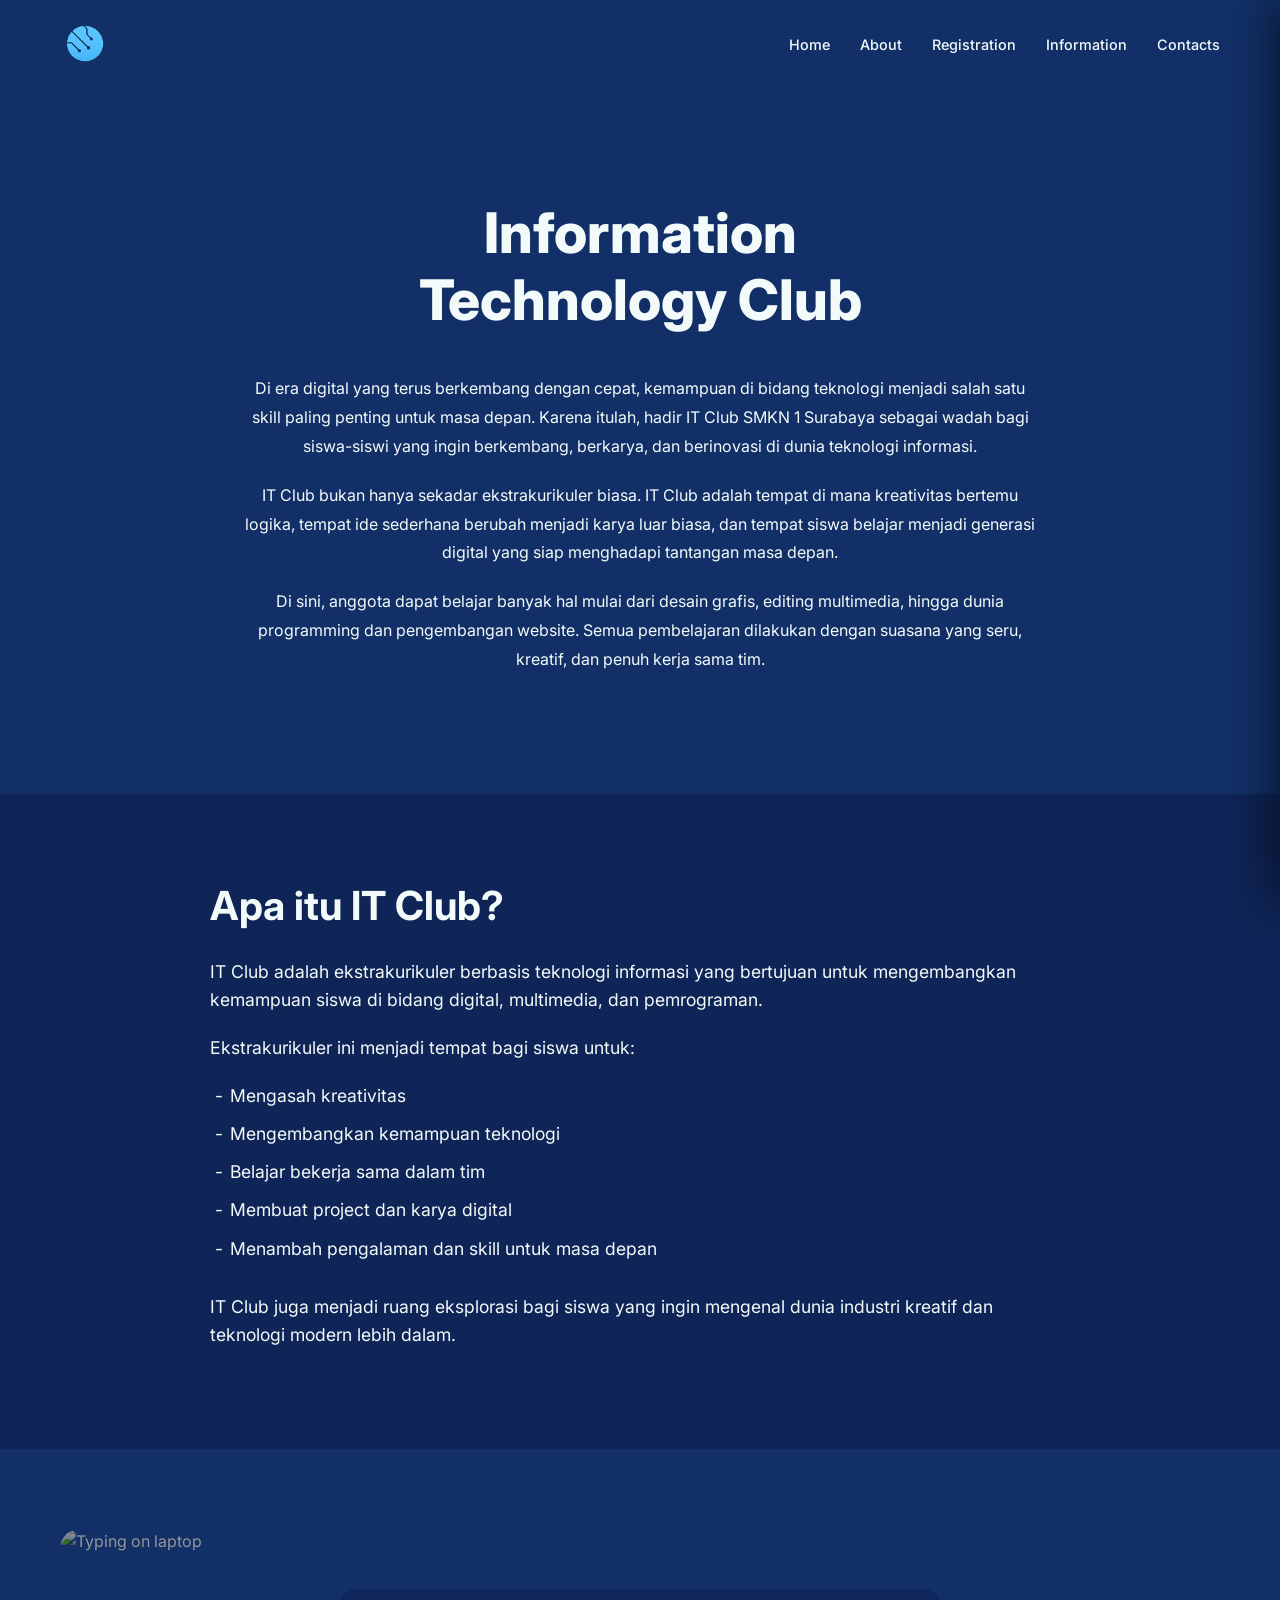
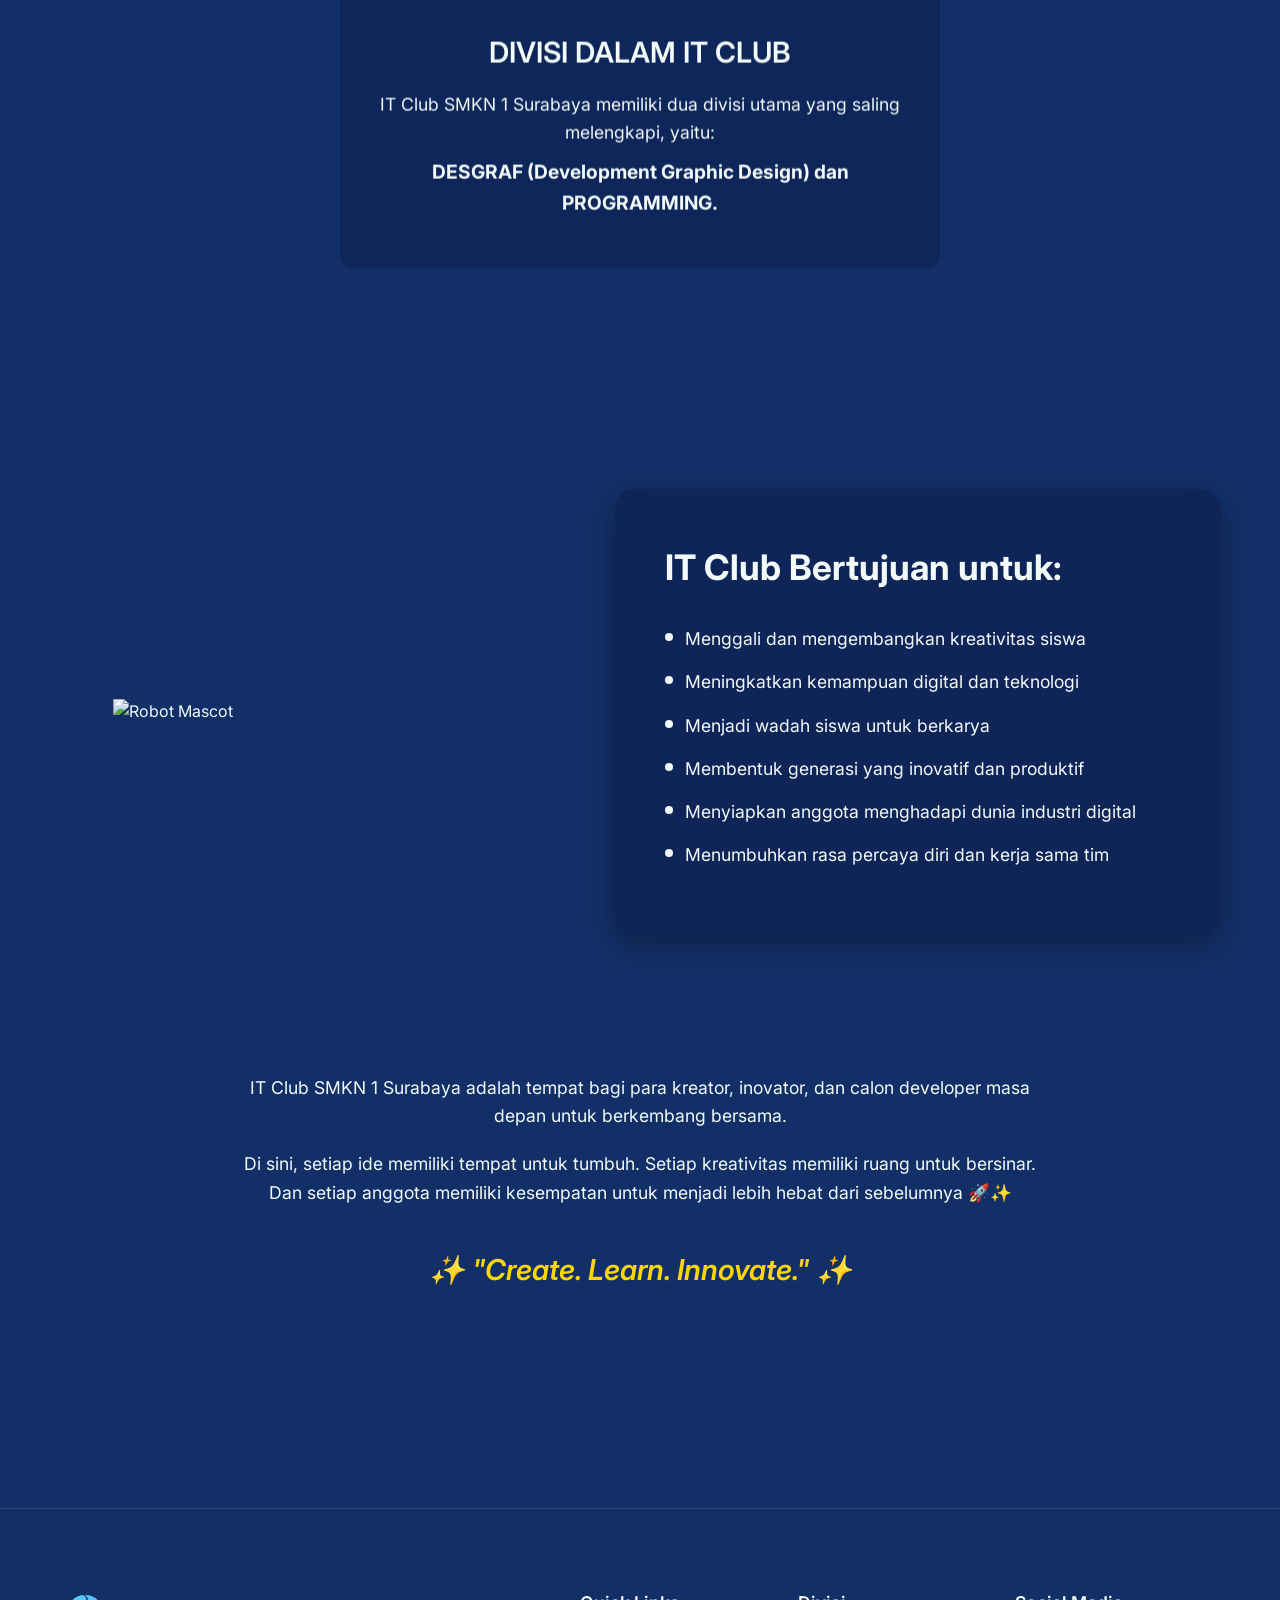
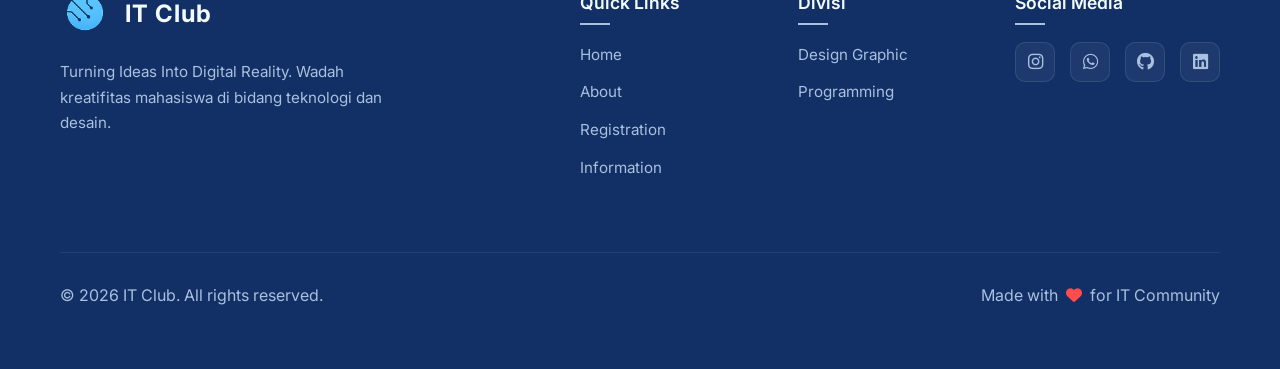
==== about.html @ 68a9a0de "feat(about): create about page" ====
<!DOCTYPE html>
<html lang="en">
<head>
    <meta charset="UTF-8">
    <meta name="viewport" content="width=device-width, initial-scale=1.0">
    <title>About Us - IT Club</title>
    <meta name="description" content="About IT Club">
    <link rel="icon" type="image/png" href="src/img/logo-clubit.png">
    <link rel="stylesheet" href="style.css">
    <link href="https://fonts.googleapis.com/css2?family=Inter:wght@400;500;600;700;800&display=swap" rel="stylesheet">
    <link rel="stylesheet" href="https://cdnjs.cloudflare.com/ajax/libs/font-awesome/6.4.0/css/all.min.css">
</head>
<body>

    <!-- Header -->
    <header class="navbar">
        <div class="container nav-container">
            <a href="index.html" class="logo">
                <img src="src/img/logo-clubit.png" alt="Logo" class="logo-img" loading="lazy">
            </a>
            <nav class="nav-links">
                <a href="index.html#home">Home</a>
                <a href="about.html">About</a>
                <a href="index.html#registration">Registration</a>
                <a href="information.html">Information</a>
                <a href="index.html#contacts">Contacts</a>
            </nav>
            <button class="hamburger" id="hamburger-btn" aria-label="Open menu" aria-expanded="false">
                <span></span>
                <span></span>
                <span></span>
            </button>
        </div>
    </header>

    <!-- Sidebar Overlay -->
    <div class="sidebar-overlay" id="sidebar-overlay"></div>

    <!-- Mobile Sidebar -->
    <aside class="sidebar" id="sidebar" aria-hidden="true">
        <div class="sidebar-header">
            <a href="index.html" class="logo">
                <img src="src/img/logo-clubit.png" alt="Logo" class="logo-img" loading="lazy">
            </a>
            <button class="sidebar-close" id="sidebar-close" aria-label="Close menu">
                <i class="fa-solid fa-xmark"></i>
            </button>
        </div>
        <nav class="sidebar-links">
            <a href="index.html#home" class="sidebar-link"><i class="fa-solid fa-house"></i> Home</a>
            <a href="about.html" class="sidebar-link"><i class="fa-solid fa-circle-info"></i> About</a>
            <a href="index.html#registration" class="sidebar-link"><i class="fa-solid fa-file-pen"></i> Registration</a>
            <a href="information.html" class="sidebar-link"><i class="fa-solid fa-newspaper"></i> Information</a>
            <a href="index.html#contacts" class="sidebar-link"><i class="fa-solid fa-envelope"></i> Contacts</a>
        </nav>
    </aside>

    <!-- About Hero Section -->
    <section class="about-hero">
        <div class="about-hero-overlay"></div>
        <div class="container about-hero-container">
            <h1 class="about-title">Information<br>Technology Club</h1>
            
            <div class="about-intro-text">
                <p>Di era digital yang terus berkembang dengan cepat, kemampuan di bidang teknologi menjadi salah satu skill paling penting untuk masa depan. Karena itulah, hadir IT Club SMKN 1 Surabaya sebagai wadah bagi siswa-siswi yang ingin berkembang, berkarya, dan berinovasi di dunia teknologi informasi.</p>
                <p>IT Club bukan hanya sekadar ekstrakurikuler biasa. IT Club adalah tempat di mana kreativitas bertemu logika, tempat ide sederhana berubah menjadi karya luar biasa, dan tempat siswa belajar menjadi generasi digital yang siap menghadapi tantangan masa depan.</p>
                <p>Di sini, anggota dapat belajar banyak hal mulai dari desain grafis, editing multimedia, hingga dunia programming dan pengembangan website. Semua pembelajaran dilakukan dengan suasana yang seru, kreatif, dan penuh kerja sama tim.</p>
            </div>
        </div>
    </section>

    <!-- What is IT Club Section -->
    <section class="about-what-is">
        <div class="container about-what-is-container">
            <h2>Apa itu IT Club?</h2>
            <p>IT Club adalah ekstrakurikuler berbasis teknologi informasi yang bertujuan untuk mengembangkan kemampuan siswa di bidang digital, multimedia, dan pemrograman.</p>
            <p>Ekstrakurikuler ini menjadi tempat bagi siswa untuk:</p>
            <ul class="about-list">
                <li>Mengasah kreativitas</li>
                <li>Mengembangkan kemampuan teknologi</li>
                <li>Belajar bekerja sama dalam tim</li>
                <li>Membuat project dan karya digital</li>
                <li>Menambah pengalaman dan skill untuk masa depan</li>
            </ul>
            <p class="mt-4">IT Club juga menjadi ruang eksplorasi bagi siswa yang ingin mengenal dunia industri kreatif dan teknologi modern lebih dalam.</p>
        </div>
    </section>

    <!-- Division Section -->
    <section class="about-divisi">
        <div class="container">
            <div class="about-divisi-image">
                <img src="https://placehold.co/1200x400/333/666?text=Typing+on+Laptop" alt="Typing on laptop" loading="lazy">
                <div class="about-divisi-box">
                    <h3>DIVISI DALAM IT CLUB</h3>
                    <p>IT Club SMKN 1 Surabaya memiliki dua divisi utama yang saling melengkapi, yaitu:</p>
                    <p class="highlight">DESGRAF (Development Graphic Design) dan PROGRAMMING.</p>
                </div>
            </div>
        </div>
    </section>

    <!-- Goals Section -->
    <section class="about-goals">
        <div class="container about-goals-container">
            <div class="about-goals-img">
                <img src="https://placehold.co/500x500/123067/F3FBFA?text=3D+Robot+Placeholder" alt="Robot Mascot" loading="lazy" class="floating-robot">
            </div>
            <div class="about-goals-content">
                <h2>IT Club Bertujuan untuk:</h2>
                <ul class="about-list-right">
                    <li>Menggali dan mengembangkan kreativitas siswa</li>
                    <li>Meningkatkan kemampuan digital dan teknologi</li>
                    <li>Menjadi wadah siswa untuk berkarya</li>
                    <li>Membentuk generasi yang inovatif dan produktif</li>
                    <li>Menyiapkan anggota menghadapi dunia industri digital</li>
                    <li>Menumbuhkan rasa percaya diri dan kerja sama tim</li>
                </ul>
            </div>
        </div>
    </section>

    <!-- Conclusion Section -->
    <section class="about-conclusion">
        <div class="container about-conclusion-container">
            <p>IT Club SMKN 1 Surabaya adalah tempat bagi para kreator, inovator, dan calon developer masa depan untuk berkembang bersama.</p>
            <p>Di sini, setiap ide memiliki tempat untuk tumbuh. Setiap kreativitas memiliki ruang untuk bersinar.<br>Dan setiap anggota memiliki kesempatan untuk menjadi lebih hebat dari sebelumnya 🚀✨</p>
            <h3 class="slogan">✨ "Create. Learn. Innovate." ✨</h3>
        </div>
    </section>

    <!-- Footer -->
    <footer class="footer">
        <div class="container footer-container">
            <div class="footer-top">
                <div class="footer-brand">
                    <a href="index.html" class="logo">
                        <img src="src/img/logo-clubit.png" alt="Logo" class="logo-img" loading="lazy">
                        <span class="site-name">IT Club</span>
                    </a>
                    <p class="brand-description">Turning Ideas Into Digital Reality. Wadah kreatifitas mahasiswa di bidang teknologi dan desain.</p>
                </div>
                
                <div class="footer-links">
                    <div class="footer-col">
                        <h4>Quick Links</h4>
                        <ul>
                            <li><a href="index.html#home">Home</a></li>
                            <li><a href="about.html">About</a></li>
                            <li><a href="index.html#registration">Registration</a></li>
                            <li><a href="information.html">Information</a></li>
                        </ul>
                    </div>
                    
                    <div class="footer-col">
                        <h4>Divisi</h4>
                        <ul>
                            <li><a href="#">Design Graphic</a></li>
                            <li><a href="#">Programming</a></li>
                        </ul>
                    </div>
                    
                    <div class="footer-col">
                        <h4>Social Media</h4>
                        <div class="social-icons">
                            <a href="#" aria-label="Instagram"><i class="fa-brands fa-instagram"></i></a>
                            <a href="#" aria-label="WhatsApp"><i class="fa-brands fa-whatsapp"></i></a>
                            <a href="#" aria-label="GitHub"><i class="fa-brands fa-github"></i></a>
                            <a href="#" aria-label="LinkedIn"><i class="fa-brands fa-linkedin"></i></a>
                        </div>
                    </div>
                </div>
            </div>
            
            <div class="footer-bottom">
                <p>&copy; 2026 IT Club. All rights reserved.</p>
                <p class="footer-credit">Made with <i class="fa-solid fa-heart"></i> for IT Community</p>
            </div>
        </div>
    </footer>

    <!-- Sidebar Script -->
    <script>
        const hamburgerBtn = document.getElementById('hamburger-btn');
        const sidebarClose = document.getElementById('sidebar-close');
        const sidebar = document.getElementById('sidebar');
        const overlay = document.getElementById('sidebar-overlay');

        function openSidebar() {
            sidebar.classList.add('is-open');
            overlay.classList.add('is-active');
            hamburgerBtn.setAttribute('aria-expanded', 'true');
            sidebar.setAttribute('aria-hidden', 'false');
            document.body.style.overflow = 'hidden';
        }

        function closeSidebar() {
            sidebar.classList.remove('is-open');
            overlay.classList.remove('is-active');
            hamburgerBtn.setAttribute('aria-expanded', 'false');
            sidebar.setAttribute('aria-hidden', 'true');
            document.body.style.overflow = '';
        }

        hamburgerBtn.addEventListener('click', openSidebar);
        sidebarClose.addEventListener('click', closeSidebar);
        overlay.addEventListener('click', closeSidebar);

        document.querySelectorAll('.sidebar-link').forEach(link => {
            link.addEventListener('click', closeSidebar);
        });
    </script>
</body>
</html>
---- style.css ----
/* === Base Styles & Variables === */
:root {
    --primary-color: #A9C0DE;
    --primary-hover: #123067;
    --text-main: #F3FBFA;
    --text-muted: #A9C0DE;
    --bg-dark: #123067;
    --bg-card: #1C1C1E;
    --container-width: 1200px;
}

@property --angle {
    syntax: '<angle>';
    initial-value: 0deg;
    inherits: false;
}

* {
    margin: 0;
    padding: 0;
    box-sizing: border-box;
}

html {
    scroll-behavior: smooth;
}

body {
    font-family: 'Inter', sans-serif;
    background-color: var(--bg-dark);
    color: var(--text-main);
    line-height: 1.6;
    overflow-x: hidden;
}

.container {
    max-width: var(--container-width);
    margin: 0 auto;
    padding: 0 20px;
}

img {
    max-width: 100%;
    display: block;
}

a {
    text-decoration: none;
    color: inherit;
}

/* === Typography === */
h1 {
    font-size: 3.5rem;
    font-weight: 800;
    line-height: 1.2;
    margin-bottom: 20px;
}

h2 {
    font-size: 2.5rem;
    font-weight: 700;
    margin-bottom: 20px;
}

h3 {
    font-size: 1.5rem;
    font-weight: 600;
    margin-bottom: 15px;
}

p {
    font-size: 1rem;
    color: var(--text-muted);
    margin-bottom: 20px;
}

/* === Buttons === */
.btn {
    display: inline-block;
    padding: 12px 30px;
    border-radius: 30px;
    font-weight: 600;
    transition: all 0.3s ease;
    cursor: pointer;
}

.btn-primary {
    background-color: var(--text-main);
    color: var(--bg-dark);
    position: relative;
    z-index: 1;
    border: 2px solid transparent;
    transition: all 0.3s ease;
}

.btn-primary:hover {
    background-color: transparent;
    color: var(--text-main);
    transform: translateY(-5px);
    background-image: linear-gradient(transparent, transparent), 
                      conic-gradient(from var(--angle), transparent, var(--primary-color), transparent 30%);
    background-origin: border-box;
    background-clip: padding-box, border-box;
    animation: rotate-angle 2s linear infinite;
    box-shadow: 0 0 20px rgba(169, 192, 222, 0.4);
}

.btn-icon {
    display: inline-flex;
    align-items: center;
    justify-content: center;
    width: 40px;
    height: 40px;
    background-color: var(--text-main);
    color: var(--bg-dark);
    border-radius: 50%;
    transition: all 0.3s ease;
}

.btn-icon:hover {
    background-color: var(--primary-hover);
    color: var(--text-main);
    transform: translateX(5px);
}

/* === Header / Navbar === */
.navbar {
    padding: 20px 0;
    position: absolute;
    width: 100%;
    top: 0;
    z-index: 100;
    background: transparent;
}

.nav-container {
    display: flex;
    justify-content: space-between;
    align-items: center;
}

.logo-img {
    border-radius: 50%;
    width: 50px;
    height: 50px;
    object-fit: cover;
}

.nav-links {
    display: flex;
    gap: 30px;
}

.nav-links a {
    font-size: 0.9rem;
    font-weight: 500;
    transition: color 0.3s ease;
    position: relative;
    padding: 5px 0;
}

.nav-links a::after {
    content: '';
    position: absolute;
    width: 0;
    height: 2px;
    bottom: 0;
    left: 0;
    background-color: var(--primary-color);
    transition: width 0.3s ease;
}

.nav-links a:hover {
    color: var(--primary-color);
}

.nav-links a:hover::after {
    width: 100%;
}

/* === Hero Section === */
.hero {
    padding: 150px 0 100px;
    background-image: linear-gradient(to bottom, rgba(18, 48, 103, 0) 60%, rgba(18, 48, 103, 1) 100%), url('src/img/background-hero.png');
    background-size: cover;
    background-position: center top;
    background-repeat: no-repeat;
    min-height: 80vh;
    display: flex;
    align-items: center;
}

.hero-container {
    display: flex;
    justify-content: space-between;
    align-items: center;
    gap: 50px;
}

.hero-content {
    flex: 1;
    max-width: 600px;
}

.hero-image {
    flex: 1;
    display: flex;
    justify-content: flex-end;
}

.bot-img {
    width: 100%;
    max-width: 450px;
    animation: float 6s ease-in-out infinite;
}

@keyframes float {
    0% {
        transform: translateY(0px);
    }

    50% {
        transform: translateY(-20px);
    }

    100% {
        transform: translateY(0px);
    }
}

@keyframes rotate-angle {
    to {
        --angle: 360deg;
    }
}

/* === Gallery Section === */
.gallery {
    padding: 80px 0 40px;
}

.gallery-container {
    display: grid;
    grid-template-columns: repeat(3, 1fr);
    gap: 20px;
    margin-bottom: 60px;
}

.gallery-item img {
    width: 100%;
    border-radius: 15px;
    object-fit: cover;
    height: 200px;
    transition: transform 0.3s ease;
    box-shadow: 0 10px 30px rgba(0, 0, 0, 0.3);
}

.gallery-item img:hover {
    transform: scale(1.05);
}

.statement-container {
    text-align: center;
    max-width: 800px;
}

.statement-text {
    font-size: 1.2rem;
    font-weight: 500;
    color: var(--text-main);
}

/* === Features Section === */
.features {
    padding: 60px 0;
}

.features-container {
    display: flex;
    gap: 80px;
    justify-content: space-between;
}

.feature-card {
    background-color: var(--bg-card);
    border-radius: 15px;
    overflow: hidden;
    width: 48%;
    display: flex;
    flex-direction: column;
    box-shadow: 0 15px 40px rgba(0, 0, 0, 0.2);
    transition: transform 0.3s ease;
}

.feature-card:hover {
    transform: translateY(-10px);
}

.feature-img img {
    width: 100%;
    height: 250px;
    object-fit: cover;
}

.feature-content {
    padding: 30px;
    position: relative;
    flex-grow: 1;
}

.feature-content .btn-icon {
    position: absolute;
    bottom: 20px;
    right: 20px;
}

/* === Discover Section === */
.discover {
    padding: 150px 0 100px;
    width: 100%;
    overflow-x: hidden;
}

.discover-container {
    background-color: var(--bg-card);
    width: 60%;
    height: 450px;
    position: relative;
}

.discover-container.left-box {
    margin-right: auto;
    padding: 40px 60px 60px max(20px, calc((100vw - var(--container-width)) / 2 + 20px));
    border-top-right-radius: 40px;
    border-bottom-right-radius: 40px;
}

.discover-container.right-box {
    margin-left: auto;
    padding: 40px max(20px, calc((100vw - var(--container-width)) / 2 + 20px)) 60px 60px;
    border-top-left-radius: 40px;
    border-bottom-left-radius: 40px;
}

.discover-content {
    position: relative;
}

.discover-img {
    margin-top: -200px;
    height: 610px;
    object-fit: contain;
    margin-bottom: -245px; /* Negative margin to pull text over the image */
    display: block;
    position: relative;
    z-index: 1;
}

.discover-content.text-left {
    text-align: left;
}

.discover-content.text-right {
    text-align: right;
}

.discover-img.img-left {
    margin-left: 10%;
}

.discover-img.img-right {
    margin-left: auto;
    margin-right: 10%;
    margin-top: -246px;
    height: 656px;
    margin-bottom: -285px;
}

.discover-content h2 {
    font-size: 3rem;
    margin-bottom: 20px;
    color: var(--text-main);
    position: relative;
    z-index: 2;
}

.discover-content p {
    font-size: 1.1rem;
    max-width: 80%;
    color: var(--text-main);
    position: relative;
    z-index: 2;
}

.discover-content.text-left p {
    margin-left: 0;
}

.discover-content.text-right p {
    margin-left: auto;
    margin-right: 0;
    text-align: right;
}

.mt-large {
    margin-top: 180px;
}

/* === Footer === */
.footer {
    padding: 80px 0 40px;
    background-color: rgba(18, 48, 103, 0.5);
    border-top: 1px solid rgba(169, 192, 222, 0.15);
    margin-top: 100px;
    backdrop-filter: blur(10px);
}

.footer-container {
    display: flex;
    flex-direction: column;
    gap: 60px;
}

.footer-top {
    display: grid;
    grid-template-columns: 1.5fr 2fr;
    gap: 40px;
}

.footer-brand {
    max-width: 350px;
}

.footer-brand .logo {
    display: flex;
    align-items: center;
    gap: 15px;
    margin-bottom: 20px;
}

.footer-brand .site-name {
    font-size: 1.5rem;
    font-weight: 700;
    color: var(--text-main);
    letter-spacing: 1px;
}

.brand-description {
    font-size: 0.95rem;
    line-height: 1.7;
    color: var(--text-muted);
}

.footer-links {
    display: grid;
    grid-template-columns: repeat(3, 1fr);
    gap: 30px;
}

.footer-col h4 {
    font-size: 1.1rem;
    font-weight: 600;
    margin-bottom: 25px;
    color: var(--text-main);
    position: relative;
}

.footer-col h4::after {
    content: '';
    position: absolute;
    bottom: -8px;
    left: 0;
    width: 30px;
    height: 2px;
    background-color: var(--primary-color);
}

.footer-col ul {
    list-style: none;
}

.footer-col ul li {
    margin-bottom: 12px;
}

.footer-col ul li a {
    font-size: 0.95rem;
    color: var(--text-muted);
    transition: all 0.3s ease;
}

.footer-col ul li a:hover {
    color: var(--primary-color);
    padding-left: 5px;
}

.social-icons {
    display: flex;
    gap: 15px;
}

.social-icons a {
    display: flex;
    align-items: center;
    justify-content: center;
    width: 40px;
    height: 40px;
    background: rgba(255, 255, 255, 0.05);
    border: 1px solid rgba(169, 192, 222, 0.15);
    border-radius: 10px;
    color: var(--primary-color);
    font-size: 1.1rem;
    transition: all 0.3s ease;
}

.social-icons a:hover {
    background: var(--primary-color);
    color: var(--bg-dark);
    transform: translateY(-5px);
    box-shadow: 0 5px 15px rgba(169, 192, 222, 0.3);
}

.footer-bottom {
    padding-top: 30px;
    border-top: 1px solid rgba(169, 192, 222, 0.1);
    display: flex;
    justify-content: space-between;
    align-items: center;
    font-size: 0.9rem;
    color: var(--text-muted);
}

.footer-credit i {
    color: #ff4d4d;
    margin: 0 4px;
}

@media (max-width: 992px) {
    .footer-top {
        grid-template-columns: 1fr;
        gap: 50px;
        text-align: center;
    }

    .footer-brand {
        max-width: 100%;
        margin: 0 auto;
    }

    .footer-brand .logo {
        justify-content: center;
    }

    .footer-links {
        grid-template-columns: repeat(2, 1fr);
        gap: 40px;
    }

    .footer-col h4::after {
        left: 50%;
        transform: translateX(-50%);
    }

    .social-icons {
        justify-content: center;
    }

    .footer-bottom {
        flex-direction: column;
        gap: 15px;
        text-align: center;
    }
}

@media (max-width: 576px) {
    .footer-links {
        grid-template-columns: 1fr;
    }
}

/* === Hamburger Button === */
.hamburger {
    display: none;
    flex-direction: column;
    justify-content: center;
    align-items: center;
    gap: 5px;
    width: 42px;
    height: 42px;
    background: rgba(255, 255, 255, 0.08);
    border: 1px solid rgba(255, 255, 255, 0.15);
    border-radius: 10px;
    cursor: pointer;
    transition: background 0.3s ease, transform 0.2s ease;
    padding: 0;
}

.hamburger:hover {
    background: rgba(169, 192, 222, 0.18);
    transform: scale(1.05);
}

.hamburger span {
    display: block;
    width: 22px;
    height: 2px;
    background-color: var(--text-main);
    border-radius: 4px;
    transition: all 0.35s cubic-bezier(0.4, 0, 0.2, 1);
    transform-origin: center;
}

/* Hamburger → X animation when sidebar is open */
.hamburger[aria-expanded="true"] span:nth-child(1) {
    transform: translateY(7px) rotate(45deg);
}

.hamburger[aria-expanded="true"] span:nth-child(2) {
    opacity: 0;
    transform: scaleX(0);
}

.hamburger[aria-expanded="true"] span:nth-child(3) {
    transform: translateY(-7px) rotate(-45deg);
}

/* === Sidebar Overlay === */
.sidebar-overlay {
    position: fixed;
    inset: 0;
    background: rgba(0, 0, 0, 0.55);
    backdrop-filter: blur(3px);
    -webkit-backdrop-filter: blur(3px);
    z-index: 200;
    opacity: 0;
    pointer-events: none;
    transition: opacity 0.35s ease;
}

.sidebar-overlay.is-active {
    opacity: 1;
    pointer-events: all;
}

/* === Mobile Sidebar === */
.sidebar {
    position: fixed;
    top: 0;
    right: 0;
    width: min(300px, 85vw);
    height: 100dvh;
    background: linear-gradient(160deg, #0f2557 0%, #1a3a7a 100%);
    border-left: 1px solid rgba(169, 192, 222, 0.15);
    box-shadow: -10px 0 40px rgba(0, 0, 0, 0.5);
    z-index: 300;
    display: flex;
    flex-direction: column;
    transform: translateX(100%);
    transition: transform 0.4s cubic-bezier(0.4, 0, 0.2, 1);
    overflow-y: auto;
}

.sidebar.is-open {
    transform: translateX(0);
}

.sidebar-header {
    display: flex;
    justify-content: space-between;
    align-items: center;
    padding: 24px 24px 20px;
    border-bottom: 1px solid rgba(169, 192, 222, 0.12);
}

.sidebar-close {
    display: flex;
    align-items: center;
    justify-content: center;
    width: 38px;
    height: 38px;
    background: rgba(255, 255, 255, 0.08);
    border: 1px solid rgba(255, 255, 255, 0.12);
    border-radius: 8px;
    color: var(--text-main);
    font-size: 1.1rem;
    cursor: pointer;
    transition: background 0.2s ease, transform 0.2s ease;
}

.sidebar-close:hover {
    background: rgba(169, 192, 222, 0.2);
    transform: rotate(90deg);
}

.sidebar-links {
    display: flex;
    flex-direction: column;
    padding: 20px 16px;
    gap: 6px;
}

.sidebar-link {
    display: flex;
    align-items: center;
    gap: 14px;
    padding: 14px 18px;
    border-radius: 12px;
    font-size: 1rem;
    font-weight: 500;
    color: var(--text-main);
    transition: background 0.25s ease, transform 0.2s ease, color 0.2s ease;
    position: relative;
    overflow: hidden;
}

.sidebar-link i {
    font-size: 0.95rem;
    width: 20px;
    text-align: center;
    color: var(--primary-color);
    transition: color 0.2s ease;
}

.sidebar-link::before {
    content: '';
    position: absolute;
    inset: 0;
    background: linear-gradient(90deg, rgba(169, 192, 222, 0.12), transparent);
    border-radius: 12px;
    opacity: 0;
    transition: opacity 0.25s ease;
}

.sidebar-link:hover::before {
    opacity: 1;
}

.sidebar-link:hover {
    transform: translateX(6px);
    color: var(--primary-color);
}

.sidebar-link:hover i {
    color: var(--text-main);
}

/* === Responsive Design === */
@media (max-width: 992px) {
    h1 {
        font-size: 2.8rem;
    }

    h2 {
        font-size: 2rem;
    }

    .hero-container {
        flex-direction: column;
        text-align: center;
    }

    .hero-image {
        justify-content: center;
        margin-top: 40px;
    }

    .gallery-container {
        grid-template-columns: 1fr;
    }

    .features-container {
        flex-direction: column;
    }

    .feature-card {
        width: 100%;
    }

    /* --- Discover / Divisi mobile card layout --- */
    .discover-container {
        width: 90%;
        height: 320px !important;
        padding: 0 !important;
        margin: 0 auto 25px !important;
        border-radius: 24px !important;
        overflow: hidden;
        position: relative;
    }

    /* Dark gradient overlay so text stays readable */
    .discover-container::after {
        content: '';
        position: absolute;
        inset: 0;
        background: linear-gradient(
            to bottom,
            rgba(18, 48, 103, 0.25) 0%,
            rgba(18, 48, 103, 0.75) 60%,
            rgba(18, 48, 103, 0.92) 100%
        );
        border-radius: inherit;
        z-index: 1;
        pointer-events: none;
    }

    /* Image fills full card as background */
    .discover-img {
        position: absolute !important;
        inset: 0 !important;
        width: 100% !important;
        height: 100% !important;
        object-fit: cover !important;
        object-position: top center;
        margin: 0 !important;
        z-index: 0;
    }

    /* Text content floats above image + overlay */
    .discover-content {
        position: absolute !important;
        inset: 0;
        z-index: 2;
        display: flex;
        flex-direction: column;
        justify-content: flex-end;
        padding: 28px 24px;
    }

    .discover-content.text-left,
    .discover-content.text-right {
        text-align: left;
    }

    .discover-content h2 {
        font-size: 1.6rem;
        margin-bottom: 10px;
    }

    .discover-content p {
        max-width: 100%;
        margin-left: 0 !important;
        margin-right: 0 !important;
        text-align: left !important;
        font-size: 0.9rem;
        margin-bottom: 0;
    }

    .mt-large {
        margin-top: 20px;
    }

    .nav-links {
        display: none;
    }

    /* Show hamburger on mobile */
    .hamburger {
        display: flex;
    }

    /* Simplified for mobile */
}

/* === Information Page Styles === */
.info-page {
    background-color: var(--bg-dark);
}

.info-hero {
    height: 50vh;
    background-image: linear-gradient(to bottom, rgba(18, 48, 103, 0.4) 0%, rgba(18, 48, 103, 1) 100%), url('src/img/background-code.png');
    background-size: cover;
    background-position: center;
    display: flex;
    align-items: center;
    justify-content: center;
    text-align: center;
    padding-top: 100px;
    margin-bottom: 50px;
}

.hero-text-overlay h1 {
    font-size: 3.5rem;
    font-weight: 800;
    color: var(--text-main);
    text-shadow: 0 5px 15px rgba(0,0,0,0.5);
    line-height: 1.2;
}

.info-section {
    padding: 60px 0;
}

.info-section.mt-50 {
    margin-top: 50px;
}

.info-layout {
    display: flex;
    justify-content: space-between;
    align-items: center;
    margin-bottom: 60px;
    gap: 40px;
}

.info-box-wrapper {
    position: relative;
    width: 55%;
}

.info-box {
    background-color: #0c1a3b;
    padding: 50px;
    border-radius: 20px;
    box-shadow: 0 15px 40px rgba(0, 0, 0, 0.3);
}

.info-box h2 {
    font-size: 2.2rem;
    color: var(--text-main);
    margin-bottom: 20px;
}

.info-box p {
    font-size: 0.95rem;
    line-height: 1.8;
    color: #cbd5e1;
    margin-bottom: 15px;
}

@keyframes float-animation {
    0% { transform: translateY(0px); }
    50% { transform: translateY(-20px); }
    100% { transform: translateY(0px); }
}

.floating-img-top-left {
    position: absolute;
    top: -100px;
    left: -30px;
    width: 275px;
    border-radius: 10px;
    box-shadow: 0 10px 30px rgba(0,0,0,0.5);
    z-index: 10;
    animation: float-animation 4s ease-in-out infinite;
}

.floating-img-top-right {
    position: absolute;
    top: -100px;
    right: -30px;
    width: 250px;
    border-radius: 10px;
    box-shadow: 0 10px 30px rgba(0,0,0,0.5);
    z-index: 10;
    animation: float-animation 5s ease-in-out infinite;
}

.info-icons {
    width: 40%;
    position: relative;
    height: 350px;
}

.info-icons img {
    position: absolute;
    border-radius: 15px;
    box-shadow: 0 10px 25px rgba(0,0,0,0.4);
    transition: transform 0.3s ease;
}

.info-icons img:hover {
    transform: translateY(-10px);
}

/* Desain Grafik Icons Layout */
.icon-ai { width: 160px; top: 25px; left: 0px; border-radius: 25px; }
.icon-ae { width: 110px; top: 0px; right: 75px; border-radius: 15px; }
.icon-pr { width: 110px; top: 180px; right: 170px; border-radius: 20px; }
.icon-ps { width: 100px; bottom: -55px; right: 250px; border-radius: 20px; }
.icon-figma { width: 140px; bottom: -70px; left: -100px; border-radius: 20px; }

/* Programming Icons Layout */
.icon-css { width: 130px; top: -50px; right: 75px; border-radius: 0; box-shadow: none; }
.icon-python { width: 110px; top: 130px; left: 80px; border-radius: 50%; box-shadow: none; }
.icon-cpp { width: 90px; bottom: -45px; right: 80px; border-radius: 0; box-shadow: none; }

.info-gallery {
    display: grid;
    grid-template-columns: repeat(3, 1fr);
    gap: 20px;
}

.gallery-img {
    width: 100%;
    height: 200px;
    object-fit: cover;
    border-radius: 15px;
    transition: transform 0.3s ease;
    box-shadow: 0 10px 25px rgba(0,0,0,0.3);
}

.gallery-img:hover {
    transform: scale(1.03);
}

/* Code Snippet Box */
.code-snippet-box {
    background-color: #1E1E1E;
    padding: 12px 18px;
    border-radius: 8px;
    margin-top: 20px;
    display: inline-block;
    border: 1px solid rgba(255,255,255,0.1);
}

.mac-dots {
    display: flex;
    gap: 6px;
    margin-bottom: 10px;
}

.dot {
    width: 10px;
    height: 10px;
    border-radius: 50%;
}

.dot.red { background-color: #FF5F56; }
.dot.yellow { background-color: #FFBD2E; }
.dot.green { background-color: #27C93F; }

.code-snippet-box code {
    color: #A6E22E;
    font-family: 'Courier New', Courier, monospace;
    font-size: 0.9rem;
}

@media (max-width: 992px) {
    .info-layout {
        flex-direction: column;
    }
    
    .reverse-layout {
        flex-direction: column-reverse;
    }

    .info-box-wrapper {
        width: 100%;
        margin-top: 50px;
    }
    
    .floating-img-top-left, .floating-img-top-right {
        width: 160px;
        top: -60px;
        left: 20px;
        right: auto;
    }

    .info-icons {
        width: 100%;
        height: 250px;
        margin-top: 30px;
    }

    .icon-ai { width: 90px; top: 40px; left: 10%; }
    .icon-ae { width: 60px; top: 10px; right: 20%; }
    .icon-pr { width: 70px; top: 100px; right: 10%; }
    .icon-ps { width: 80px; bottom: 20px; right: 30%; }
    .icon-figma { width: 70px; bottom: 40px; left: 20%; }

    .icon-css { width: 70px; top: 40px; right: 20%; }
    .icon-python { width: 90px; top: 80px; left: 15%; }
    .icon-cpp { width: 70px; bottom: 20px; right: 30%; }
    
    .info-gallery {
        grid-template-columns: 1fr;
    }
}

/* === About Page Styles === */
.about-hero {
    position: relative;
    padding: 200px 0 100px;
    background-image: url('https://placehold.co/1920x800/123067/F3FBFA?text=Background');
    background-size: cover;
    background-position: center;
    text-align: center;
}

.about-hero-overlay {
    position: absolute;
    top: 0;
    left: 0;
    width: 100%;
    height: 100%;
    background: rgba(18, 48, 103, 0.75);
    z-index: 1;
}

.about-hero-container {
    position: relative;
    z-index: 2;
    display: flex;
    flex-direction: column;
    align-items: center;
}

.about-title {
    font-size: 3.5rem;
    font-weight: 800;
    margin-bottom: 40px;
}

.about-intro-text {
    max-width: 800px;
    font-size: 1.1rem;
    color: var(--text-main);
    line-height: 1.8;
}

.about-intro-text p {
    color: var(--text-main);
    margin-bottom: 20px;
}

.about-what-is {
    padding: 80px 0;
    background-color: #0f2557;
}

.about-what-is-container {
    max-width: 900px;
}

.about-what-is h2 {
    font-size: 2.5rem;
    margin-bottom: 20px;
}

.about-what-is p {
    color: var(--text-main);
    font-size: 1.1rem;
    margin-bottom: 20px;
}

.about-list {
    list-style: none;
    margin-bottom: 30px;
    padding-left: 20px;
}

.about-list li {
    font-size: 1.1rem;
    margin-bottom: 10px;
    position: relative;
}

.about-list li::before {
    content: '- ';
    position: absolute;
    left: -15px;
}

.about-divisi {
    padding: 80px 0;
    background-color: var(--bg-dark);
}

.about-divisi-image {
    position: relative;
    border-radius: 20px;
    overflow: hidden;
}

.about-divisi-image img {
    width: 100%;
    height: 400px;
    object-fit: cover;
    filter: brightness(0.6);
}

.about-divisi-box {
    position: absolute;
    top: 50%;
    left: 50%;
    transform: translate(-50%, -50%);
    background: rgba(15, 37, 87, 0.85);
    padding: 40px;
    border-radius: 15px;
    text-align: center;
    width: 80%;
    max-width: 600px;
    backdrop-filter: blur(5px);
}

.about-divisi-box h3 {
    font-size: 1.8rem;
    margin-bottom: 15px;
}

.about-divisi-box p {
    color: var(--text-main);
    margin-bottom: 10px;
    font-size: 1.1rem;
}

.about-divisi-box .highlight {
    font-weight: 700;
    font-size: 1.2rem;
}

.about-goals {
    padding: 80px 0;
    background-color: var(--bg-dark);
}

.about-goals-container {
    display: flex;
    align-items: center;
    gap: 50px;
}

.about-goals-img {
    flex: 1;
    display: flex;
    justify-content: center;
}

.floating-robot {
    max-width: 100%;
    width: 400px;
    animation: float 6s ease-in-out infinite;
}

.about-goals-content {
    flex: 1;
    background-color: #0f2557;
    padding: 50px;
    border-radius: 20px;
    box-shadow: 0 10px 30px rgba(0,0,0,0.3);
}

.about-goals-content h2 {
    font-size: 2.2rem;
    margin-bottom: 30px;
}

.about-list-right {
    list-style: none;
    padding-left: 20px;
}

.about-list-right li {
    font-size: 1.1rem;
    margin-bottom: 15px;
    position: relative;
}

.about-list-right li::before {
    content: '';
    position: absolute;
    left: -20px;
    top: 8px;
    width: 8px;
    height: 8px;
    background-color: var(--text-main);
    border-radius: 50%;
}

.about-conclusion {
    padding: 60px 0 100px;
    text-align: center;
    background-color: var(--bg-dark);
}

.about-conclusion-container p {
    color: var(--text-main);
    font-size: 1.1rem;
    max-width: 800px;
    margin: 0 auto 20px;
}

.slogan {
    font-size: 1.8rem;
    margin-top: 40px;
    font-style: italic;
    color: #ffd700;
}

@media (max-width: 768px) {
    .about-goals-container {
        flex-direction: column-reverse;
    }
    .about-divisi-box {
        width: 90%;
        padding: 20px;
    }
    .about-title {
        font-size: 2.5rem;
    }
}
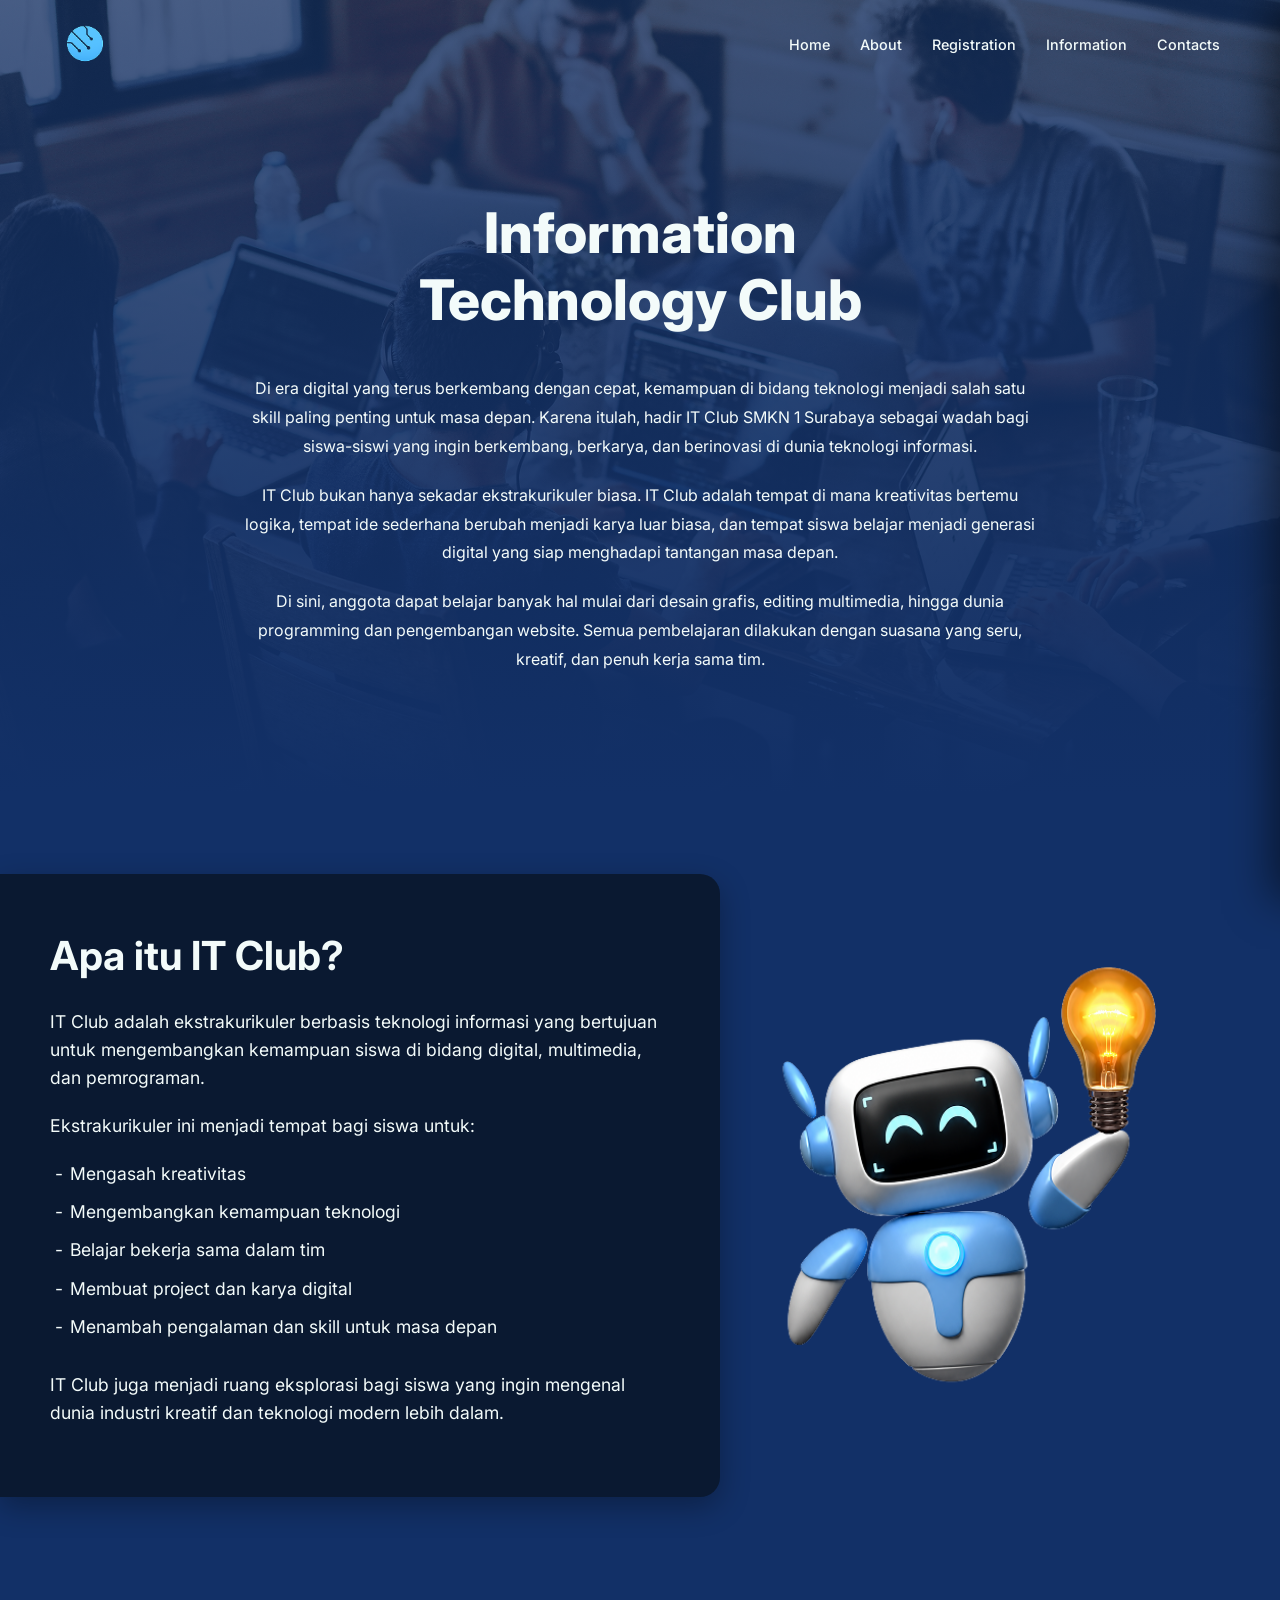
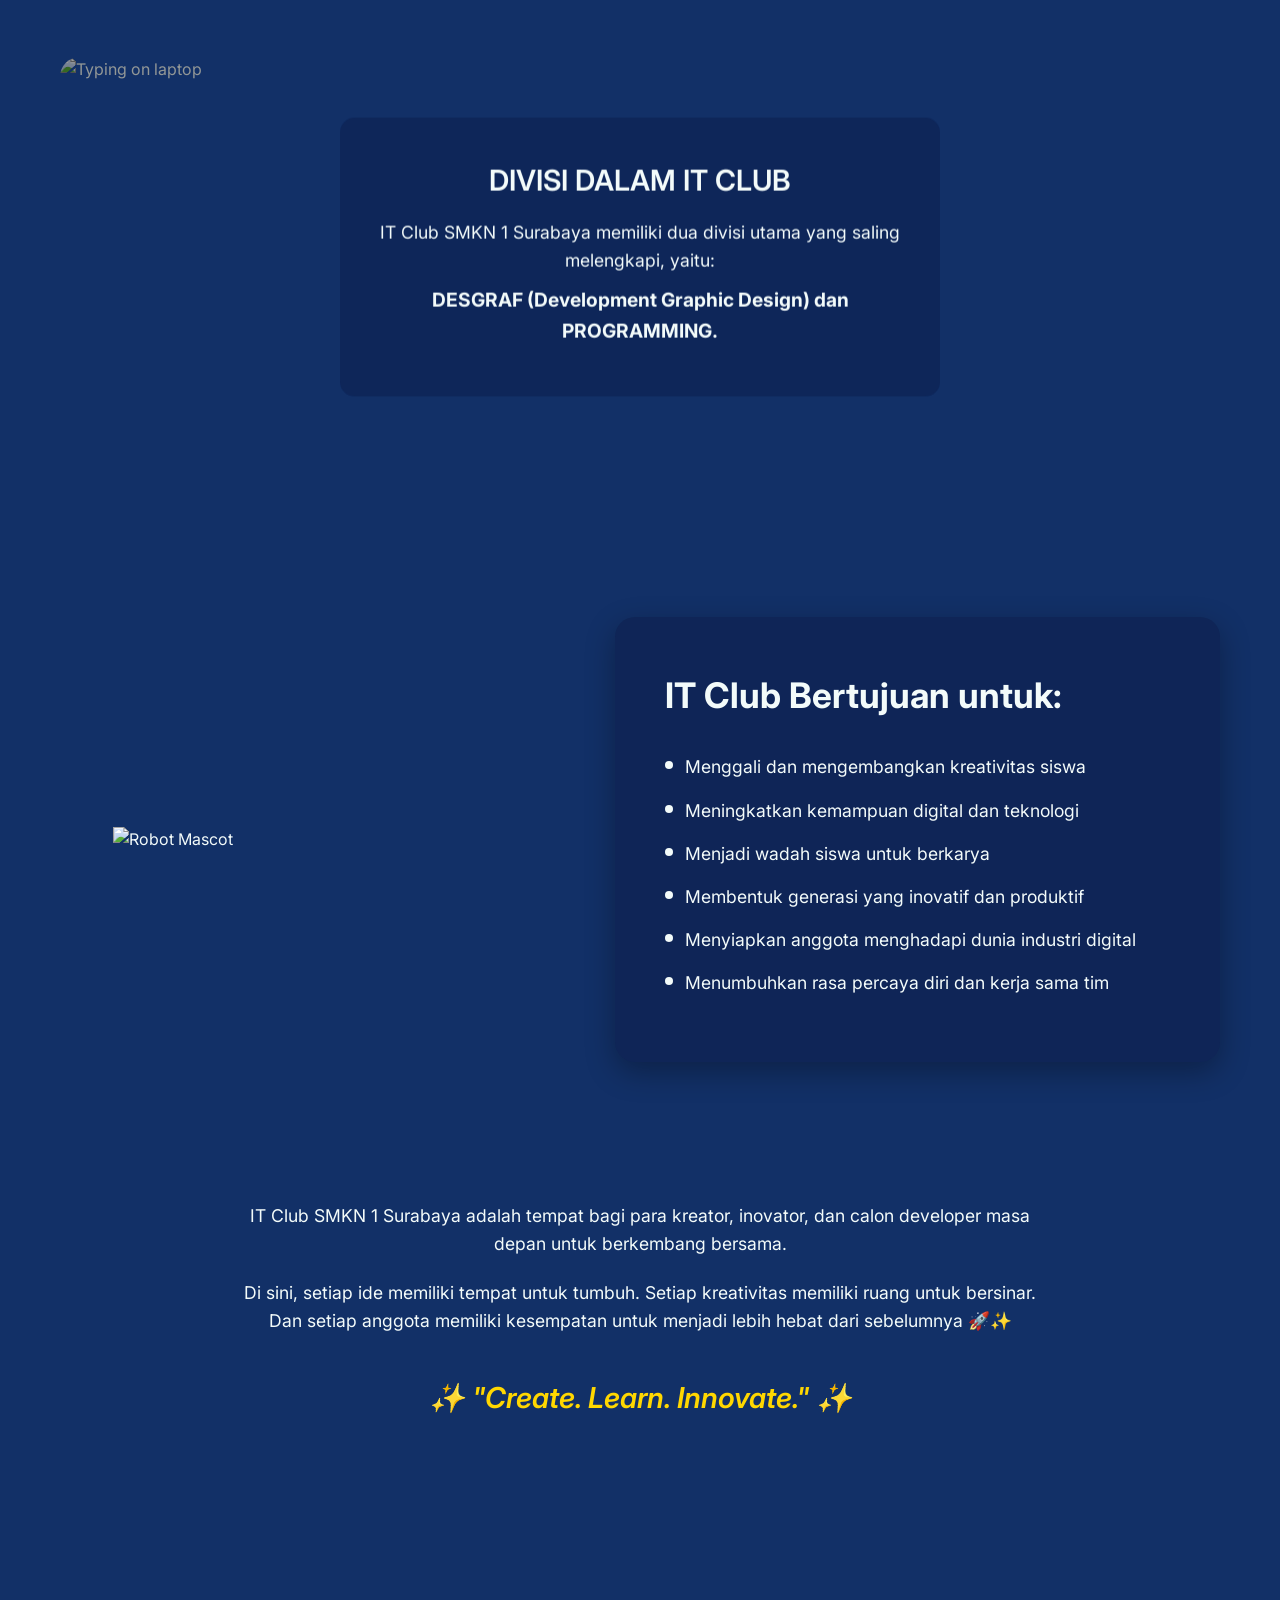
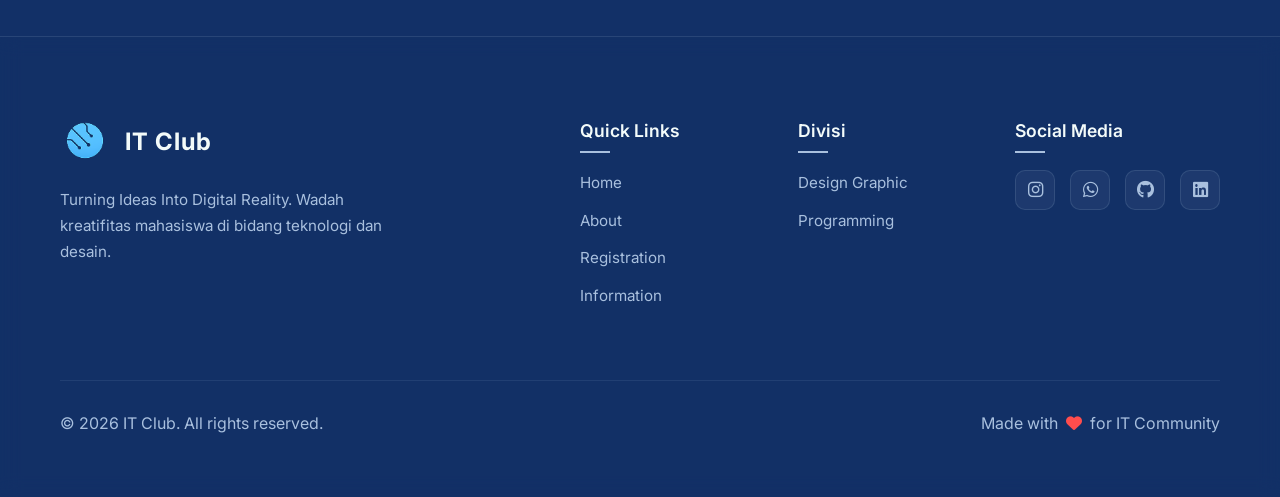
==== commit 60490909: "feat(about): layout about what is it club" ====
--- a/about.html
+++ b/about.html
@@ -72,17 +72,22 @@
     <!-- What is IT Club Section -->
     <section class="about-what-is">
         <div class="container about-what-is-container">
-            <h2>Apa itu IT Club?</h2>
-            <p>IT Club adalah ekstrakurikuler berbasis teknologi informasi yang bertujuan untuk mengembangkan kemampuan siswa di bidang digital, multimedia, dan pemrograman.</p>
-            <p>Ekstrakurikuler ini menjadi tempat bagi siswa untuk:</p>
-            <ul class="about-list">
-                <li>Mengasah kreativitas</li>
-                <li>Mengembangkan kemampuan teknologi</li>
-                <li>Belajar bekerja sama dalam tim</li>
-                <li>Membuat project dan karya digital</li>
-                <li>Menambah pengalaman dan skill untuk masa depan</li>
-            </ul>
-            <p class="mt-4">IT Club juga menjadi ruang eksplorasi bagi siswa yang ingin mengenal dunia industri kreatif dan teknologi modern lebih dalam.</p>
+            <div class="about-what-is-content">
+                <h2>Apa itu IT Club?</h2>
+                <p>IT Club adalah ekstrakurikuler berbasis teknologi informasi yang bertujuan untuk mengembangkan kemampuan siswa di bidang digital, multimedia, dan pemrograman.</p>
+                <p>Ekstrakurikuler ini menjadi tempat bagi siswa untuk:</p>
+                <ul class="about-list">
+                    <li>Mengasah kreativitas</li>
+                    <li>Mengembangkan kemampuan teknologi</li>
+                    <li>Belajar bekerja sama dalam tim</li>
+                    <li>Membuat project dan karya digital</li>
+                    <li>Menambah pengalaman dan skill untuk masa depan</li>
+                </ul>
+                <p class="mt-4">IT Club juga menjadi ruang eksplorasi bagi siswa yang ingin mengenal dunia industri kreatif dan teknologi modern lebih dalam.</p>
+            </div>
+            <div class="about-what-is-img">
+                <img src="src/img/smart-bot.png" alt="Smart Bot" class="floating-robot">
+            </div>
         </div>
     </section>
 
--- a/style.css
+++ b/style.css
@@ -1,1303 +1,1334 @@
-/* === Base Styles & Variables === */
-:root {
-    --primary-color: #A9C0DE;
-    --primary-hover: #123067;
-    --text-main: #F3FBFA;
-    --text-muted: #A9C0DE;
-    --bg-dark: #123067;
-    --bg-card: #1C1C1E;
-    --container-width: 1200px;
-}
-
-@property --angle {
-    syntax: '<angle>';
-    initial-value: 0deg;
-    inherits: false;
-}
-
-* {
-    margin: 0;
-    padding: 0;
-    box-sizing: border-box;
-}
-
-html {
-    scroll-behavior: smooth;
-}
-
-body {
-    font-family: 'Inter', sans-serif;
-    background-color: var(--bg-dark);
-    color: var(--text-main);
-    line-height: 1.6;
-    overflow-x: hidden;
-}
-
-.container {
-    max-width: var(--container-width);
-    margin: 0 auto;
-    padding: 0 20px;
-}
-
-img {
-    max-width: 100%;
-    display: block;
-}
-
-a {
-    text-decoration: none;
-    color: inherit;
-}
-
-/* === Typography === */
-h1 {
-    font-size: 3.5rem;
-    font-weight: 800;
-    line-height: 1.2;
-    margin-bottom: 20px;
-}
-
-h2 {
-    font-size: 2.5rem;
-    font-weight: 700;
-    margin-bottom: 20px;
-}
-
-h3 {
-    font-size: 1.5rem;
-    font-weight: 600;
-    margin-bottom: 15px;
-}
-
-p {
-    font-size: 1rem;
-    color: var(--text-muted);
-    margin-bottom: 20px;
-}
-
-/* === Buttons === */
-.btn {
-    display: inline-block;
-    padding: 12px 30px;
-    border-radius: 30px;
-    font-weight: 600;
-    transition: all 0.3s ease;
-    cursor: pointer;
-}
-
-.btn-primary {
-    background-color: var(--text-main);
-    color: var(--bg-dark);
-    position: relative;
-    z-index: 1;
-    border: 2px solid transparent;
-    transition: all 0.3s ease;
-}
-
-.btn-primary:hover {
-    background-color: transparent;
-    color: var(--text-main);
-    transform: translateY(-5px);
-    background-image: linear-gradient(transparent, transparent), 
-                      conic-gradient(from var(--angle), transparent, var(--primary-color), transparent 30%);
-    background-origin: border-box;
-    background-clip: padding-box, border-box;
-    animation: rotate-angle 2s linear infinite;
-    box-shadow: 0 0 20px rgba(169, 192, 222, 0.4);
-}
-
-.btn-icon {
-    display: inline-flex;
-    align-items: center;
-    justify-content: center;
-    width: 40px;
-    height: 40px;
-    background-color: var(--text-main);
-    color: var(--bg-dark);
-    border-radius: 50%;
-    transition: all 0.3s ease;
-}
-
-.btn-icon:hover {
-    background-color: var(--primary-hover);
-    color: var(--text-main);
-    transform: translateX(5px);
-}
-
-/* === Header / Navbar === */
-.navbar {
-    padding: 20px 0;
-    position: absolute;
-    width: 100%;
-    top: 0;
-    z-index: 100;
-    background: transparent;
-}
-
-.nav-container {
-    display: flex;
-    justify-content: space-between;
-    align-items: center;
-}
-
-.logo-img {
-    border-radius: 50%;
-    width: 50px;
-    height: 50px;
-    object-fit: cover;
-}
-
-.nav-links {
-    display: flex;
-    gap: 30px;
-}
-
-.nav-links a {
-    font-size: 0.9rem;
-    font-weight: 500;
-    transition: color 0.3s ease;
-    position: relative;
-    padding: 5px 0;
-}
-
-.nav-links a::after {
-    content: '';
-    position: absolute;
-    width: 0;
-    height: 2px;
-    bottom: 0;
-    left: 0;
-    background-color: var(--primary-color);
-    transition: width 0.3s ease;
-}
-
-.nav-links a:hover {
-    color: var(--primary-color);
-}
-
-.nav-links a:hover::after {
-    width: 100%;
-}
-
-/* === Hero Section === */
-.hero {
-    padding: 150px 0 100px;
-    background-image: linear-gradient(to bottom, rgba(18, 48, 103, 0) 60%, rgba(18, 48, 103, 1) 100%), url('src/img/background-hero.png');
-    background-size: cover;
-    background-position: center top;
-    background-repeat: no-repeat;
-    min-height: 80vh;
-    display: flex;
-    align-items: center;
-}
-
-.hero-container {
-    display: flex;
-    justify-content: space-between;
-    align-items: center;
-    gap: 50px;
-}
-
-.hero-content {
-    flex: 1;
-    max-width: 600px;
-}
-
-.hero-image {
-    flex: 1;
-    display: flex;
-    justify-content: flex-end;
-}
-
-.bot-img {
-    width: 100%;
-    max-width: 450px;
-    animation: float 6s ease-in-out infinite;
-}
-
-@keyframes float {
-    0% {
-        transform: translateY(0px);
-    }
-
-    50% {
-        transform: translateY(-20px);
-    }
-
-    100% {
-        transform: translateY(0px);
-    }
-}
-
-@keyframes rotate-angle {
-    to {
-        --angle: 360deg;
-    }
-}
-
-/* === Gallery Section === */
-.gallery {
-    padding: 80px 0 40px;
-}
-
-.gallery-container {
-    display: grid;
-    grid-template-columns: repeat(3, 1fr);
-    gap: 20px;
-    margin-bottom: 60px;
-}
-
-.gallery-item img {
-    width: 100%;
-    border-radius: 15px;
-    object-fit: cover;
-    height: 200px;
-    transition: transform 0.3s ease;
-    box-shadow: 0 10px 30px rgba(0, 0, 0, 0.3);
-}
-
-.gallery-item img:hover {
-    transform: scale(1.05);
-}
-
-.statement-container {
-    text-align: center;
-    max-width: 800px;
-}
-
-.statement-text {
-    font-size: 1.2rem;
-    font-weight: 500;
-    color: var(--text-main);
-}
-
-/* === Features Section === */
-.features {
-    padding: 60px 0;
-}
-
-.features-container {
-    display: flex;
-    gap: 80px;
-    justify-content: space-between;
-}
-
-.feature-card {
-    background-color: var(--bg-card);
-    border-radius: 15px;
-    overflow: hidden;
-    width: 48%;
-    display: flex;
-    flex-direction: column;
-    box-shadow: 0 15px 40px rgba(0, 0, 0, 0.2);
-    transition: transform 0.3s ease;
-}
-
-.feature-card:hover {
-    transform: translateY(-10px);
-}
-
-.feature-img img {
-    width: 100%;
-    height: 250px;
-    object-fit: cover;
-}
-
-.feature-content {
-    padding: 30px;
-    position: relative;
-    flex-grow: 1;
-}
-
-.feature-content .btn-icon {
-    position: absolute;
-    bottom: 20px;
-    right: 20px;
-}
-
-/* === Discover Section === */
-.discover {
-    padding: 150px 0 100px;
-    width: 100%;
-    overflow-x: hidden;
-}
-
-.discover-container {
-    background-color: var(--bg-card);
-    width: 60%;
-    height: 450px;
-    position: relative;
-}
-
-.discover-container.left-box {
-    margin-right: auto;
-    padding: 40px 60px 60px max(20px, calc((100vw - var(--container-width)) / 2 + 20px));
-    border-top-right-radius: 40px;
-    border-bottom-right-radius: 40px;
-}
-
-.discover-container.right-box {
-    margin-left: auto;
-    padding: 40px max(20px, calc((100vw - var(--container-width)) / 2 + 20px)) 60px 60px;
-    border-top-left-radius: 40px;
-    border-bottom-left-radius: 40px;
-}
-
-.discover-content {
-    position: relative;
-}
-
-.discover-img {
-    margin-top: -200px;
-    height: 610px;
-    object-fit: contain;
-    margin-bottom: -245px; /* Negative margin to pull text over the image */
-    display: block;
-    position: relative;
-    z-index: 1;
-}
-
-.discover-content.text-left {
-    text-align: left;
-}
-
-.discover-content.text-right {
-    text-align: right;
-}
-
-.discover-img.img-left {
-    margin-left: 10%;
-}
-
-.discover-img.img-right {
-    margin-left: auto;
-    margin-right: 10%;
-    margin-top: -246px;
-    height: 656px;
-    margin-bottom: -285px;
-}
-
-.discover-content h2 {
-    font-size: 3rem;
-    margin-bottom: 20px;
-    color: var(--text-main);
-    position: relative;
-    z-index: 2;
-}
-
-.discover-content p {
-    font-size: 1.1rem;
-    max-width: 80%;
-    color: var(--text-main);
-    position: relative;
-    z-index: 2;
-}
-
-.discover-content.text-left p {
-    margin-left: 0;
-}
-
-.discover-content.text-right p {
-    margin-left: auto;
-    margin-right: 0;
-    text-align: right;
-}
-
-.mt-large {
-    margin-top: 180px;
-}
-
-/* === Footer === */
-.footer {
-    padding: 80px 0 40px;
-    background-color: rgba(18, 48, 103, 0.5);
-    border-top: 1px solid rgba(169, 192, 222, 0.15);
-    margin-top: 100px;
-    backdrop-filter: blur(10px);
-}
-
-.footer-container {
-    display: flex;
-    flex-direction: column;
-    gap: 60px;
-}
-
-.footer-top {
-    display: grid;
-    grid-template-columns: 1.5fr 2fr;
-    gap: 40px;
-}
-
-.footer-brand {
-    max-width: 350px;
-}
-
-.footer-brand .logo {
-    display: flex;
-    align-items: center;
-    gap: 15px;
-    margin-bottom: 20px;
-}
-
-.footer-brand .site-name {
-    font-size: 1.5rem;
-    font-weight: 700;
-    color: var(--text-main);
-    letter-spacing: 1px;
-}
-
-.brand-description {
-    font-size: 0.95rem;
-    line-height: 1.7;
-    color: var(--text-muted);
-}
-
-.footer-links {
-    display: grid;
-    grid-template-columns: repeat(3, 1fr);
-    gap: 30px;
-}
-
-.footer-col h4 {
-    font-size: 1.1rem;
-    font-weight: 600;
-    margin-bottom: 25px;
-    color: var(--text-main);
-    position: relative;
-}
-
-.footer-col h4::after {
-    content: '';
-    position: absolute;
-    bottom: -8px;
-    left: 0;
-    width: 30px;
-    height: 2px;
-    background-color: var(--primary-color);
-}
-
-.footer-col ul {
-    list-style: none;
-}
-
-.footer-col ul li {
-    margin-bottom: 12px;
-}
-
-.footer-col ul li a {
-    font-size: 0.95rem;
-    color: var(--text-muted);
-    transition: all 0.3s ease;
-}
-
-.footer-col ul li a:hover {
-    color: var(--primary-color);
-    padding-left: 5px;
-}
-
-.social-icons {
-    display: flex;
-    gap: 15px;
-}
-
-.social-icons a {
-    display: flex;
-    align-items: center;
-    justify-content: center;
-    width: 40px;
-    height: 40px;
-    background: rgba(255, 255, 255, 0.05);
-    border: 1px solid rgba(169, 192, 222, 0.15);
-    border-radius: 10px;
-    color: var(--primary-color);
-    font-size: 1.1rem;
-    transition: all 0.3s ease;
-}
-
-.social-icons a:hover {
-    background: var(--primary-color);
-    color: var(--bg-dark);
-    transform: translateY(-5px);
-    box-shadow: 0 5px 15px rgba(169, 192, 222, 0.3);
-}
-
-.footer-bottom {
-    padding-top: 30px;
-    border-top: 1px solid rgba(169, 192, 222, 0.1);
-    display: flex;
-    justify-content: space-between;
-    align-items: center;
-    font-size: 0.9rem;
-    color: var(--text-muted);
-}
-
-.footer-credit i {
-    color: #ff4d4d;
-    margin: 0 4px;
-}
-
-@media (max-width: 992px) {
-    .footer-top {
-        grid-template-columns: 1fr;
-        gap: 50px;
-        text-align: center;
-    }
-
-    .footer-brand {
-        max-width: 100%;
-        margin: 0 auto;
-    }
-
-    .footer-brand .logo {
-        justify-content: center;
-    }
-
-    .footer-links {
-        grid-template-columns: repeat(2, 1fr);
-        gap: 40px;
-    }
-
-    .footer-col h4::after {
-        left: 50%;
-        transform: translateX(-50%);
-    }
-
-    .social-icons {
-        justify-content: center;
-    }
-
-    .footer-bottom {
-        flex-direction: column;
-        gap: 15px;
-        text-align: center;
-    }
-}
-
-@media (max-width: 576px) {
-    .footer-links {
-        grid-template-columns: 1fr;
-    }
-}
-
-/* === Hamburger Button === */
-.hamburger {
-    display: none;
-    flex-direction: column;
-    justify-content: center;
-    align-items: center;
-    gap: 5px;
-    width: 42px;
-    height: 42px;
-    background: rgba(255, 255, 255, 0.08);
-    border: 1px solid rgba(255, 255, 255, 0.15);
-    border-radius: 10px;
-    cursor: pointer;
-    transition: background 0.3s ease, transform 0.2s ease;
-    padding: 0;
-}
-
-.hamburger:hover {
-    background: rgba(169, 192, 222, 0.18);
-    transform: scale(1.05);
-}
-
-.hamburger span {
-    display: block;
-    width: 22px;
-    height: 2px;
-    background-color: var(--text-main);
-    border-radius: 4px;
-    transition: all 0.35s cubic-bezier(0.4, 0, 0.2, 1);
-    transform-origin: center;
-}
-
-/* Hamburger → X animation when sidebar is open */
-.hamburger[aria-expanded="true"] span:nth-child(1) {
-    transform: translateY(7px) rotate(45deg);
-}
-
-.hamburger[aria-expanded="true"] span:nth-child(2) {
-    opacity: 0;
-    transform: scaleX(0);
-}
-
-.hamburger[aria-expanded="true"] span:nth-child(3) {
-    transform: translateY(-7px) rotate(-45deg);
-}
-
-/* === Sidebar Overlay === */
-.sidebar-overlay {
-    position: fixed;
-    inset: 0;
-    background: rgba(0, 0, 0, 0.55);
-    backdrop-filter: blur(3px);
-    -webkit-backdrop-filter: blur(3px);
-    z-index: 200;
-    opacity: 0;
-    pointer-events: none;
-    transition: opacity 0.35s ease;
-}
-
-.sidebar-overlay.is-active {
-    opacity: 1;
-    pointer-events: all;
-}
-
-/* === Mobile Sidebar === */
-.sidebar {
-    position: fixed;
-    top: 0;
-    right: 0;
-    width: min(300px, 85vw);
-    height: 100dvh;
-    background: linear-gradient(160deg, #0f2557 0%, #1a3a7a 100%);
-    border-left: 1px solid rgba(169, 192, 222, 0.15);
-    box-shadow: -10px 0 40px rgba(0, 0, 0, 0.5);
-    z-index: 300;
-    display: flex;
-    flex-direction: column;
-    transform: translateX(100%);
-    transition: transform 0.4s cubic-bezier(0.4, 0, 0.2, 1);
-    overflow-y: auto;
-}
-
-.sidebar.is-open {
-    transform: translateX(0);
-}
-
-.sidebar-header {
-    display: flex;
-    justify-content: space-between;
-    align-items: center;
-    padding: 24px 24px 20px;
-    border-bottom: 1px solid rgba(169, 192, 222, 0.12);
-}
-
-.sidebar-close {
-    display: flex;
-    align-items: center;
-    justify-content: center;
-    width: 38px;
-    height: 38px;
-    background: rgba(255, 255, 255, 0.08);
-    border: 1px solid rgba(255, 255, 255, 0.12);
-    border-radius: 8px;
-    color: var(--text-main);
-    font-size: 1.1rem;
-    cursor: pointer;
-    transition: background 0.2s ease, transform 0.2s ease;
-}
-
-.sidebar-close:hover {
-    background: rgba(169, 192, 222, 0.2);
-    transform: rotate(90deg);
-}
-
-.sidebar-links {
-    display: flex;
-    flex-direction: column;
-    padding: 20px 16px;
-    gap: 6px;
-}
-
-.sidebar-link {
-    display: flex;
-    align-items: center;
-    gap: 14px;
-    padding: 14px 18px;
-    border-radius: 12px;
-    font-size: 1rem;
-    font-weight: 500;
-    color: var(--text-main);
-    transition: background 0.25s ease, transform 0.2s ease, color 0.2s ease;
-    position: relative;
-    overflow: hidden;
-}
-
-.sidebar-link i {
-    font-size: 0.95rem;
-    width: 20px;
-    text-align: center;
-    color: var(--primary-color);
-    transition: color 0.2s ease;
-}
-
-.sidebar-link::before {
-    content: '';
-    position: absolute;
-    inset: 0;
-    background: linear-gradient(90deg, rgba(169, 192, 222, 0.12), transparent);
-    border-radius: 12px;
-    opacity: 0;
-    transition: opacity 0.25s ease;
-}
-
-.sidebar-link:hover::before {
-    opacity: 1;
-}
-
-.sidebar-link:hover {
-    transform: translateX(6px);
-    color: var(--primary-color);
-}
-
-.sidebar-link:hover i {
-    color: var(--text-main);
-}
-
-/* === Responsive Design === */
-@media (max-width: 992px) {
-    h1 {
-        font-size: 2.8rem;
-    }
-
-    h2 {
-        font-size: 2rem;
-    }
-
-    .hero-container {
-        flex-direction: column;
-        text-align: center;
-    }
-
-    .hero-image {
-        justify-content: center;
-        margin-top: 40px;
-    }
-
-    .gallery-container {
-        grid-template-columns: 1fr;
-    }
-
-    .features-container {
-        flex-direction: column;
-    }
-
-    .feature-card {
-        width: 100%;
-    }
-
-    /* --- Discover / Divisi mobile card layout --- */
-    .discover-container {
-        width: 90%;
-        height: 320px !important;
-        padding: 0 !important;
-        margin: 0 auto 25px !important;
-        border-radius: 24px !important;
-        overflow: hidden;
-        position: relative;
-    }
-
-    /* Dark gradient overlay so text stays readable */
-    .discover-container::after {
-        content: '';
-        position: absolute;
-        inset: 0;
-        background: linear-gradient(
-            to bottom,
-            rgba(18, 48, 103, 0.25) 0%,
-            rgba(18, 48, 103, 0.75) 60%,
-            rgba(18, 48, 103, 0.92) 100%
-        );
-        border-radius: inherit;
-        z-index: 1;
-        pointer-events: none;
-    }
-
-    /* Image fills full card as background */
-    .discover-img {
-        position: absolute !important;
-        inset: 0 !important;
-        width: 100% !important;
-        height: 100% !important;
-        object-fit: cover !important;
-        object-position: top center;
-        margin: 0 !important;
-        z-index: 0;
-    }
-
-    /* Text content floats above image + overlay */
-    .discover-content {
-        position: absolute !important;
-        inset: 0;
-        z-index: 2;
-        display: flex;
-        flex-direction: column;
-        justify-content: flex-end;
-        padding: 28px 24px;
-    }
-
-    .discover-content.text-left,
-    .discover-content.text-right {
-        text-align: left;
-    }
-
-    .discover-content h2 {
-        font-size: 1.6rem;
-        margin-bottom: 10px;
-    }
-
-    .discover-content p {
-        max-width: 100%;
-        margin-left: 0 !important;
-        margin-right: 0 !important;
-        text-align: left !important;
-        font-size: 0.9rem;
-        margin-bottom: 0;
-    }
-
-    .mt-large {
-        margin-top: 20px;
-    }
-
-    .nav-links {
-        display: none;
-    }
-
-    /* Show hamburger on mobile */
-    .hamburger {
-        display: flex;
-    }
-
-    /* Simplified for mobile */
-}
-
-/* === Information Page Styles === */
-.info-page {
-    background-color: var(--bg-dark);
-}
-
-.info-hero {
-    height: 50vh;
-    background-image: linear-gradient(to bottom, rgba(18, 48, 103, 0.4) 0%, rgba(18, 48, 103, 1) 100%), url('src/img/background-code.png');
-    background-size: cover;
-    background-position: center;
-    display: flex;
-    align-items: center;
-    justify-content: center;
-    text-align: center;
-    padding-top: 100px;
-    margin-bottom: 50px;
-}
-
-.hero-text-overlay h1 {
-    font-size: 3.5rem;
-    font-weight: 800;
-    color: var(--text-main);
-    text-shadow: 0 5px 15px rgba(0,0,0,0.5);
-    line-height: 1.2;
-}
-
-.info-section {
-    padding: 60px 0;
-}
-
-.info-section.mt-50 {
-    margin-top: 50px;
-}
-
-.info-layout {
-    display: flex;
-    justify-content: space-between;
-    align-items: center;
-    margin-bottom: 60px;
-    gap: 40px;
-}
-
-.info-box-wrapper {
-    position: relative;
-    width: 55%;
-}
-
-.info-box {
-    background-color: #0c1a3b;
-    padding: 50px;
-    border-radius: 20px;
-    box-shadow: 0 15px 40px rgba(0, 0, 0, 0.3);
-}
-
-.info-box h2 {
-    font-size: 2.2rem;
-    color: var(--text-main);
-    margin-bottom: 20px;
-}
-
-.info-box p {
-    font-size: 0.95rem;
-    line-height: 1.8;
-    color: #cbd5e1;
-    margin-bottom: 15px;
-}
-
-@keyframes float-animation {
-    0% { transform: translateY(0px); }
-    50% { transform: translateY(-20px); }
-    100% { transform: translateY(0px); }
-}
-
-.floating-img-top-left {
-    position: absolute;
-    top: -100px;
-    left: -30px;
-    width: 275px;
-    border-radius: 10px;
-    box-shadow: 0 10px 30px rgba(0,0,0,0.5);
-    z-index: 10;
-    animation: float-animation 4s ease-in-out infinite;
-}
-
-.floating-img-top-right {
-    position: absolute;
-    top: -100px;
-    right: -30px;
-    width: 250px;
-    border-radius: 10px;
-    box-shadow: 0 10px 30px rgba(0,0,0,0.5);
-    z-index: 10;
-    animation: float-animation 5s ease-in-out infinite;
-}
-
-.info-icons {
-    width: 40%;
-    position: relative;
-    height: 350px;
-}
-
-.info-icons img {
-    position: absolute;
-    border-radius: 15px;
-    box-shadow: 0 10px 25px rgba(0,0,0,0.4);
-    transition: transform 0.3s ease;
-}
-
-.info-icons img:hover {
-    transform: translateY(-10px);
-}
-
-/* Desain Grafik Icons Layout */
-.icon-ai { width: 160px; top: 25px; left: 0px; border-radius: 25px; }
-.icon-ae { width: 110px; top: 0px; right: 75px; border-radius: 15px; }
-.icon-pr { width: 110px; top: 180px; right: 170px; border-radius: 20px; }
-.icon-ps { width: 100px; bottom: -55px; right: 250px; border-radius: 20px; }
-.icon-figma { width: 140px; bottom: -70px; left: -100px; border-radius: 20px; }
-
-/* Programming Icons Layout */
-.icon-css { width: 130px; top: -50px; right: 75px; border-radius: 0; box-shadow: none; }
-.icon-python { width: 110px; top: 130px; left: 80px; border-radius: 50%; box-shadow: none; }
-.icon-cpp { width: 90px; bottom: -45px; right: 80px; border-radius: 0; box-shadow: none; }
-
-.info-gallery {
-    display: grid;
-    grid-template-columns: repeat(3, 1fr);
-    gap: 20px;
-}
-
-.gallery-img {
-    width: 100%;
-    height: 200px;
-    object-fit: cover;
-    border-radius: 15px;
-    transition: transform 0.3s ease;
-    box-shadow: 0 10px 25px rgba(0,0,0,0.3);
-}
-
-.gallery-img:hover {
-    transform: scale(1.03);
-}
-
-/* Code Snippet Box */
-.code-snippet-box {
-    background-color: #1E1E1E;
-    padding: 12px 18px;
-    border-radius: 8px;
-    margin-top: 20px;
-    display: inline-block;
-    border: 1px solid rgba(255,255,255,0.1);
-}
-
-.mac-dots {
-    display: flex;
-    gap: 6px;
-    margin-bottom: 10px;
-}
-
-.dot {
-    width: 10px;
-    height: 10px;
-    border-radius: 50%;
-}
-
-.dot.red { background-color: #FF5F56; }
-.dot.yellow { background-color: #FFBD2E; }
-.dot.green { background-color: #27C93F; }
-
-.code-snippet-box code {
-    color: #A6E22E;
-    font-family: 'Courier New', Courier, monospace;
-    font-size: 0.9rem;
-}
-
-@media (max-width: 992px) {
-    .info-layout {
-        flex-direction: column;
-    }
-    
-    .reverse-layout {
-        flex-direction: column-reverse;
-    }
-
-    .info-box-wrapper {
-        width: 100%;
-        margin-top: 50px;
-    }
-    
-    .floating-img-top-left, .floating-img-top-right {
-        width: 160px;
-        top: -60px;
-        left: 20px;
-        right: auto;
-    }
-
-    .info-icons {
-        width: 100%;
-        height: 250px;
-        margin-top: 30px;
-    }
-
-    .icon-ai { width: 90px; top: 40px; left: 10%; }
-    .icon-ae { width: 60px; top: 10px; right: 20%; }
-    .icon-pr { width: 70px; top: 100px; right: 10%; }
-    .icon-ps { width: 80px; bottom: 20px; right: 30%; }
-    .icon-figma { width: 70px; bottom: 40px; left: 20%; }
-
-    .icon-css { width: 70px; top: 40px; right: 20%; }
-    .icon-python { width: 90px; top: 80px; left: 15%; }
-    .icon-cpp { width: 70px; bottom: 20px; right: 30%; }
-    
-    .info-gallery {
-        grid-template-columns: 1fr;
-    }
-}
-
-/* === About Page Styles === */
-.about-hero {
-    position: relative;
-    padding: 200px 0 100px;
-    background-image: url('https://placehold.co/1920x800/123067/F3FBFA?text=Background');
-    background-size: cover;
-    background-position: center;
-    text-align: center;
-}
-
-.about-hero-overlay {
-    position: absolute;
-    top: 0;
-    left: 0;
-    width: 100%;
-    height: 100%;
-    background: rgba(18, 48, 103, 0.75);
-    z-index: 1;
-}
-
-.about-hero-container {
-    position: relative;
-    z-index: 2;
-    display: flex;
-    flex-direction: column;
-    align-items: center;
-}
-
-.about-title {
-    font-size: 3.5rem;
-    font-weight: 800;
-    margin-bottom: 40px;
-}
-
-.about-intro-text {
-    max-width: 800px;
-    font-size: 1.1rem;
-    color: var(--text-main);
-    line-height: 1.8;
-}
-
-.about-intro-text p {
-    color: var(--text-main);
-    margin-bottom: 20px;
-}
-
-.about-what-is {
-    padding: 80px 0;
-    background-color: #0f2557;
-}
-
-.about-what-is-container {
-    max-width: 900px;
-}
-
-.about-what-is h2 {
-    font-size: 2.5rem;
-    margin-bottom: 20px;
-}
-
-.about-what-is p {
-    color: var(--text-main);
-    font-size: 1.1rem;
-    margin-bottom: 20px;
-}
-
-.about-list {
-    list-style: none;
-    margin-bottom: 30px;
-    padding-left: 20px;
-}
-
-.about-list li {
-    font-size: 1.1rem;
-    margin-bottom: 10px;
-    position: relative;
-}
-
-.about-list li::before {
-    content: '- ';
-    position: absolute;
-    left: -15px;
-}
-
-.about-divisi {
-    padding: 80px 0;
-    background-color: var(--bg-dark);
-}
-
-.about-divisi-image {
-    position: relative;
-    border-radius: 20px;
-    overflow: hidden;
-}
-
-.about-divisi-image img {
-    width: 100%;
-    height: 400px;
-    object-fit: cover;
-    filter: brightness(0.6);
-}
-
-.about-divisi-box {
-    position: absolute;
-    top: 50%;
-    left: 50%;
-    transform: translate(-50%, -50%);
-    background: rgba(15, 37, 87, 0.85);
-    padding: 40px;
-    border-radius: 15px;
-    text-align: center;
-    width: 80%;
-    max-width: 600px;
-    backdrop-filter: blur(5px);
-}
-
-.about-divisi-box h3 {
-    font-size: 1.8rem;
-    margin-bottom: 15px;
-}
-
-.about-divisi-box p {
-    color: var(--text-main);
-    margin-bottom: 10px;
-    font-size: 1.1rem;
-}
-
-.about-divisi-box .highlight {
-    font-weight: 700;
-    font-size: 1.2rem;
-}
-
-.about-goals {
-    padding: 80px 0;
-    background-color: var(--bg-dark);
-}
-
-.about-goals-container {
-    display: flex;
-    align-items: center;
-    gap: 50px;
-}
-
-.about-goals-img {
-    flex: 1;
-    display: flex;
-    justify-content: center;
-}
-
-.floating-robot {
-    max-width: 100%;
-    width: 400px;
-    animation: float 6s ease-in-out infinite;
-}
-
-.about-goals-content {
-    flex: 1;
-    background-color: #0f2557;
-    padding: 50px;
-    border-radius: 20px;
-    box-shadow: 0 10px 30px rgba(0,0,0,0.3);
-}
-
-.about-goals-content h2 {
-    font-size: 2.2rem;
-    margin-bottom: 30px;
-}
-
-.about-list-right {
-    list-style: none;
-    padding-left: 20px;
-}
-
-.about-list-right li {
-    font-size: 1.1rem;
-    margin-bottom: 15px;
-    position: relative;
-}
-
-.about-list-right li::before {
-    content: '';
-    position: absolute;
-    left: -20px;
-    top: 8px;
-    width: 8px;
-    height: 8px;
-    background-color: var(--text-main);
-    border-radius: 50%;
-}
-
-.about-conclusion {
-    padding: 60px 0 100px;
-    text-align: center;
-    background-color: var(--bg-dark);
-}
-
-.about-conclusion-container p {
-    color: var(--text-main);
-    font-size: 1.1rem;
-    max-width: 800px;
-    margin: 0 auto 20px;
-}
-
-.slogan {
-    font-size: 1.8rem;
-    margin-top: 40px;
-    font-style: italic;
-    color: #ffd700;
-}
-
-@media (max-width: 768px) {
-    .about-goals-container {
-        flex-direction: column-reverse;
-    }
-    .about-divisi-box {
-        width: 90%;
-        padding: 20px;
-    }
-    .about-title {
-        font-size: 2.5rem;
-    }
-}+/* === Base Styles & Variables === */
+:root {
+    --primary-color: #A9C0DE;
+    --primary-hover: #123067;
+    --text-main: #F3FBFA;
+    --text-muted: #A9C0DE;
+    --bg-dark: #123067;
+    --bg-card: #1C1C1E;
+    --container-width: 1200px;
+}
+
+@property --angle {
+    syntax: '<angle>';
+    initial-value: 0deg;
+    inherits: false;
+}
+
+* {
+    margin: 0;
+    padding: 0;
+    box-sizing: border-box;
+}
+
+html {
+    scroll-behavior: smooth;
+}
+
+body {
+    font-family: 'Inter', sans-serif;
+    background-color: var(--bg-dark);
+    color: var(--text-main);
+    line-height: 1.6;
+    overflow-x: hidden;
+}
+
+.container {
+    max-width: var(--container-width);
+    margin: 0 auto;
+    padding: 0 20px;
+}
+
+img {
+    max-width: 100%;
+    display: block;
+}
+
+a {
+    text-decoration: none;
+    color: inherit;
+}
+
+/* === Typography === */
+h1 {
+    font-size: 3.5rem;
+    font-weight: 800;
+    line-height: 1.2;
+    margin-bottom: 20px;
+}
+
+h2 {
+    font-size: 2.5rem;
+    font-weight: 700;
+    margin-bottom: 20px;
+}
+
+h3 {
+    font-size: 1.5rem;
+    font-weight: 600;
+    margin-bottom: 15px;
+}
+
+p {
+    font-size: 1rem;
+    color: var(--text-muted);
+    margin-bottom: 20px;
+}
+
+/* === Buttons === */
+.btn {
+    display: inline-block;
+    padding: 12px 30px;
+    border-radius: 30px;
+    font-weight: 600;
+    transition: all 0.3s ease;
+    cursor: pointer;
+}
+
+.btn-primary {
+    background-color: var(--text-main);
+    color: var(--bg-dark);
+    position: relative;
+    z-index: 1;
+    border: 2px solid transparent;
+    transition: all 0.3s ease;
+}
+
+.btn-primary:hover {
+    background-color: transparent;
+    color: var(--text-main);
+    transform: translateY(-5px);
+    background-image: linear-gradient(transparent, transparent), 
+                      conic-gradient(from var(--angle), transparent, var(--primary-color), transparent 30%);
+    background-origin: border-box;
+    background-clip: padding-box, border-box;
+    animation: rotate-angle 2s linear infinite;
+    box-shadow: 0 0 20px rgba(169, 192, 222, 0.4);
+}
+
+.btn-icon {
+    display: inline-flex;
+    align-items: center;
+    justify-content: center;
+    width: 40px;
+    height: 40px;
+    background-color: var(--text-main);
+    color: var(--bg-dark);
+    border-radius: 50%;
+    transition: all 0.3s ease;
+}
+
+.btn-icon:hover {
+    background-color: var(--primary-hover);
+    color: var(--text-main);
+    transform: translateX(5px);
+}
+
+/* === Header / Navbar === */
+.navbar {
+    padding: 20px 0;
+    position: absolute;
+    width: 100%;
+    top: 0;
+    z-index: 100;
+    background: transparent;
+}
+
+.nav-container {
+    display: flex;
+    justify-content: space-between;
+    align-items: center;
+}
+
+.logo-img {
+    border-radius: 50%;
+    width: 50px;
+    height: 50px;
+    object-fit: cover;
+}
+
+.nav-links {
+    display: flex;
+    gap: 30px;
+}
+
+.nav-links a {
+    font-size: 0.9rem;
+    font-weight: 500;
+    transition: color 0.3s ease;
+    position: relative;
+    padding: 5px 0;
+}
+
+.nav-links a::after {
+    content: '';
+    position: absolute;
+    width: 0;
+    height: 2px;
+    bottom: 0;
+    left: 0;
+    background-color: var(--primary-color);
+    transition: width 0.3s ease;
+}
+
+.nav-links a:hover {
+    color: var(--primary-color);
+}
+
+.nav-links a:hover::after {
+    width: 100%;
+}
+
+/* === Hero Section === */
+.hero {
+    padding: 150px 0 100px;
+    background-image: linear-gradient(to bottom, rgba(18, 48, 103, 0) 60%, rgba(18, 48, 103, 1) 100%), url('src/img/background-hero.png');
+    background-size: cover;
+    background-position: center top;
+    background-repeat: no-repeat;
+    min-height: 80vh;
+    display: flex;
+    align-items: center;
+}
+
+.hero-container {
+    display: flex;
+    justify-content: space-between;
+    align-items: center;
+    gap: 50px;
+}
+
+.hero-content {
+    flex: 1;
+    max-width: 600px;
+}
+
+.hero-image {
+    flex: 1;
+    display: flex;
+    justify-content: flex-end;
+}
+
+.bot-img {
+    width: 100%;
+    max-width: 450px;
+    animation: float 6s ease-in-out infinite;
+}
+
+@keyframes float {
+    0% {
+        transform: translateY(0px);
+    }
+
+    50% {
+        transform: translateY(-20px);
+    }
+
+    100% {
+        transform: translateY(0px);
+    }
+}
+
+@keyframes rotate-angle {
+    to {
+        --angle: 360deg;
+    }
+}
+
+/* === Gallery Section === */
+.gallery {
+    padding: 80px 0 40px;
+}
+
+.gallery-container {
+    display: grid;
+    grid-template-columns: repeat(3, 1fr);
+    gap: 20px;
+    margin-bottom: 60px;
+}
+
+.gallery-item img {
+    width: 100%;
+    border-radius: 15px;
+    object-fit: cover;
+    height: 200px;
+    transition: transform 0.3s ease;
+    box-shadow: 0 10px 30px rgba(0, 0, 0, 0.3);
+}
+
+.gallery-item img:hover {
+    transform: scale(1.05);
+}
+
+.statement-container {
+    text-align: center;
+    max-width: 800px;
+}
+
+.statement-text {
+    font-size: 1.2rem;
+    font-weight: 500;
+    color: var(--text-main);
+}
+
+/* === Features Section === */
+.features {
+    padding: 60px 0;
+}
+
+.features-container {
+    display: flex;
+    gap: 80px;
+    justify-content: space-between;
+}
+
+.feature-card {
+    background-color: var(--bg-card);
+    border-radius: 15px;
+    overflow: hidden;
+    width: 48%;
+    display: flex;
+    flex-direction: column;
+    box-shadow: 0 15px 40px rgba(0, 0, 0, 0.2);
+    transition: transform 0.3s ease;
+}
+
+.feature-card:hover {
+    transform: translateY(-10px);
+}
+
+.feature-img img {
+    width: 100%;
+    height: 250px;
+    object-fit: cover;
+}
+
+.feature-content {
+    padding: 30px;
+    position: relative;
+    flex-grow: 1;
+}
+
+.feature-content .btn-icon {
+    position: absolute;
+    bottom: 20px;
+    right: 20px;
+}
+
+/* === Discover Section === */
+.discover {
+    padding: 150px 0 100px;
+    width: 100%;
+    overflow-x: hidden;
+}
+
+.discover-container {
+    background-color: var(--bg-card);
+    width: 60%;
+    height: 450px;
+    position: relative;
+}
+
+.discover-container.left-box {
+    margin-right: auto;
+    padding: 40px 60px 60px max(20px, calc((100vw - var(--container-width)) / 2 + 20px));
+    border-top-right-radius: 40px;
+    border-bottom-right-radius: 40px;
+}
+
+.discover-container.right-box {
+    margin-left: auto;
+    padding: 40px max(20px, calc((100vw - var(--container-width)) / 2 + 20px)) 60px 60px;
+    border-top-left-radius: 40px;
+    border-bottom-left-radius: 40px;
+}
+
+.discover-content {
+    position: relative;
+}
+
+.discover-img {
+    margin-top: -200px;
+    height: 610px;
+    object-fit: contain;
+    margin-bottom: -245px; /* Negative margin to pull text over the image */
+    display: block;
+    position: relative;
+    z-index: 1;
+}
+
+.discover-content.text-left {
+    text-align: left;
+}
+
+.discover-content.text-right {
+    text-align: right;
+}
+
+.discover-img.img-left {
+    margin-left: 10%;
+}
+
+.discover-img.img-right {
+    margin-left: auto;
+    margin-right: 10%;
+    margin-top: -246px;
+    height: 656px;
+    margin-bottom: -285px;
+}
+
+.discover-content h2 {
+    font-size: 3rem;
+    margin-bottom: 20px;
+    color: var(--text-main);
+    position: relative;
+    z-index: 2;
+}
+
+.discover-content p {
+    font-size: 1.1rem;
+    max-width: 80%;
+    color: var(--text-main);
+    position: relative;
+    z-index: 2;
+}
+
+.discover-content.text-left p {
+    margin-left: 0;
+}
+
+.discover-content.text-right p {
+    margin-left: auto;
+    margin-right: 0;
+    text-align: right;
+}
+
+.mt-large {
+    margin-top: 180px;
+}
+
+/* === Footer === */
+.footer {
+    padding: 80px 0 40px;
+    background-color: rgba(18, 48, 103, 0.5);
+    border-top: 1px solid rgba(169, 192, 222, 0.15);
+    margin-top: 100px;
+    backdrop-filter: blur(10px);
+}
+
+.footer-container {
+    display: flex;
+    flex-direction: column;
+    gap: 60px;
+}
+
+.footer-top {
+    display: grid;
+    grid-template-columns: 1.5fr 2fr;
+    gap: 40px;
+}
+
+.footer-brand {
+    max-width: 350px;
+}
+
+.footer-brand .logo {
+    display: flex;
+    align-items: center;
+    gap: 15px;
+    margin-bottom: 20px;
+}
+
+.footer-brand .site-name {
+    font-size: 1.5rem;
+    font-weight: 700;
+    color: var(--text-main);
+    letter-spacing: 1px;
+}
+
+.brand-description {
+    font-size: 0.95rem;
+    line-height: 1.7;
+    color: var(--text-muted);
+}
+
+.footer-links {
+    display: grid;
+    grid-template-columns: repeat(3, 1fr);
+    gap: 30px;
+}
+
+.footer-col h4 {
+    font-size: 1.1rem;
+    font-weight: 600;
+    margin-bottom: 25px;
+    color: var(--text-main);
+    position: relative;
+}
+
+.footer-col h4::after {
+    content: '';
+    position: absolute;
+    bottom: -8px;
+    left: 0;
+    width: 30px;
+    height: 2px;
+    background-color: var(--primary-color);
+}
+
+.footer-col ul {
+    list-style: none;
+}
+
+.footer-col ul li {
+    margin-bottom: 12px;
+}
+
+.footer-col ul li a {
+    font-size: 0.95rem;
+    color: var(--text-muted);
+    transition: all 0.3s ease;
+}
+
+.footer-col ul li a:hover {
+    color: var(--primary-color);
+    padding-left: 5px;
+}
+
+.social-icons {
+    display: flex;
+    gap: 15px;
+}
+
+.social-icons a {
+    display: flex;
+    align-items: center;
+    justify-content: center;
+    width: 40px;
+    height: 40px;
+    background: rgba(255, 255, 255, 0.05);
+    border: 1px solid rgba(169, 192, 222, 0.15);
+    border-radius: 10px;
+    color: var(--primary-color);
+    font-size: 1.1rem;
+    transition: all 0.3s ease;
+}
+
+.social-icons a:hover {
+    background: var(--primary-color);
+    color: var(--bg-dark);
+    transform: translateY(-5px);
+    box-shadow: 0 5px 15px rgba(169, 192, 222, 0.3);
+}
+
+.footer-bottom {
+    padding-top: 30px;
+    border-top: 1px solid rgba(169, 192, 222, 0.1);
+    display: flex;
+    justify-content: space-between;
+    align-items: center;
+    font-size: 0.9rem;
+    color: var(--text-muted);
+}
+
+.footer-credit i {
+    color: #ff4d4d;
+    margin: 0 4px;
+}
+
+@media (max-width: 992px) {
+    .footer-top {
+        grid-template-columns: 1fr;
+        gap: 50px;
+        text-align: center;
+    }
+
+    .footer-brand {
+        max-width: 100%;
+        margin: 0 auto;
+    }
+
+    .footer-brand .logo {
+        justify-content: center;
+    }
+
+    .footer-links {
+        grid-template-columns: repeat(2, 1fr);
+        gap: 40px;
+    }
+
+    .footer-col h4::after {
+        left: 50%;
+        transform: translateX(-50%);
+    }
+
+    .social-icons {
+        justify-content: center;
+    }
+
+    .footer-bottom {
+        flex-direction: column;
+        gap: 15px;
+        text-align: center;
+    }
+}
+
+@media (max-width: 576px) {
+    .footer-links {
+        grid-template-columns: 1fr;
+    }
+}
+
+/* === Hamburger Button === */
+.hamburger {
+    display: none;
+    flex-direction: column;
+    justify-content: center;
+    align-items: center;
+    gap: 5px;
+    width: 42px;
+    height: 42px;
+    background: rgba(255, 255, 255, 0.08);
+    border: 1px solid rgba(255, 255, 255, 0.15);
+    border-radius: 10px;
+    cursor: pointer;
+    transition: background 0.3s ease, transform 0.2s ease;
+    padding: 0;
+}
+
+.hamburger:hover {
+    background: rgba(169, 192, 222, 0.18);
+    transform: scale(1.05);
+}
+
+.hamburger span {
+    display: block;
+    width: 22px;
+    height: 2px;
+    background-color: var(--text-main);
+    border-radius: 4px;
+    transition: all 0.35s cubic-bezier(0.4, 0, 0.2, 1);
+    transform-origin: center;
+}
+
+/* Hamburger → X animation when sidebar is open */
+.hamburger[aria-expanded="true"] span:nth-child(1) {
+    transform: translateY(7px) rotate(45deg);
+}
+
+.hamburger[aria-expanded="true"] span:nth-child(2) {
+    opacity: 0;
+    transform: scaleX(0);
+}
+
+.hamburger[aria-expanded="true"] span:nth-child(3) {
+    transform: translateY(-7px) rotate(-45deg);
+}
+
+/* === Sidebar Overlay === */
+.sidebar-overlay {
+    position: fixed;
+    inset: 0;
+    background: rgba(0, 0, 0, 0.55);
+    backdrop-filter: blur(3px);
+    -webkit-backdrop-filter: blur(3px);
+    z-index: 200;
+    opacity: 0;
+    pointer-events: none;
+    transition: opacity 0.35s ease;
+}
+
+.sidebar-overlay.is-active {
+    opacity: 1;
+    pointer-events: all;
+}
+
+/* === Mobile Sidebar === */
+.sidebar {
+    position: fixed;
+    top: 0;
+    right: 0;
+    width: min(300px, 85vw);
+    height: 100dvh;
+    background: linear-gradient(160deg, #0f2557 0%, #1a3a7a 100%);
+    border-left: 1px solid rgba(169, 192, 222, 0.15);
+    box-shadow: -10px 0 40px rgba(0, 0, 0, 0.5);
+    z-index: 300;
+    display: flex;
+    flex-direction: column;
+    transform: translateX(100%);
+    transition: transform 0.4s cubic-bezier(0.4, 0, 0.2, 1);
+    overflow-y: auto;
+}
+
+.sidebar.is-open {
+    transform: translateX(0);
+}
+
+.sidebar-header {
+    display: flex;
+    justify-content: space-between;
+    align-items: center;
+    padding: 24px 24px 20px;
+    border-bottom: 1px solid rgba(169, 192, 222, 0.12);
+}
+
+.sidebar-close {
+    display: flex;
+    align-items: center;
+    justify-content: center;
+    width: 38px;
+    height: 38px;
+    background: rgba(255, 255, 255, 0.08);
+    border: 1px solid rgba(255, 255, 255, 0.12);
+    border-radius: 8px;
+    color: var(--text-main);
+    font-size: 1.1rem;
+    cursor: pointer;
+    transition: background 0.2s ease, transform 0.2s ease;
+}
+
+.sidebar-close:hover {
+    background: rgba(169, 192, 222, 0.2);
+    transform: rotate(90deg);
+}
+
+.sidebar-links {
+    display: flex;
+    flex-direction: column;
+    padding: 20px 16px;
+    gap: 6px;
+}
+
+.sidebar-link {
+    display: flex;
+    align-items: center;
+    gap: 14px;
+    padding: 14px 18px;
+    border-radius: 12px;
+    font-size: 1rem;
+    font-weight: 500;
+    color: var(--text-main);
+    transition: background 0.25s ease, transform 0.2s ease, color 0.2s ease;
+    position: relative;
+    overflow: hidden;
+}
+
+.sidebar-link i {
+    font-size: 0.95rem;
+    width: 20px;
+    text-align: center;
+    color: var(--primary-color);
+    transition: color 0.2s ease;
+}
+
+.sidebar-link::before {
+    content: '';
+    position: absolute;
+    inset: 0;
+    background: linear-gradient(90deg, rgba(169, 192, 222, 0.12), transparent);
+    border-radius: 12px;
+    opacity: 0;
+    transition: opacity 0.25s ease;
+}
+
+.sidebar-link:hover::before {
+    opacity: 1;
+}
+
+.sidebar-link:hover {
+    transform: translateX(6px);
+    color: var(--primary-color);
+}
+
+.sidebar-link:hover i {
+    color: var(--text-main);
+}
+
+/* === Responsive Design === */
+@media (max-width: 992px) {
+    h1 {
+        font-size: 2.8rem;
+    }
+
+    h2 {
+        font-size: 2rem;
+    }
+
+    .hero-container {
+        flex-direction: column;
+        text-align: center;
+    }
+
+    .hero-image {
+        justify-content: center;
+        margin-top: 40px;
+    }
+
+    .gallery-container {
+        grid-template-columns: 1fr;
+    }
+
+    .features-container {
+        flex-direction: column;
+    }
+
+    .feature-card {
+        width: 100%;
+    }
+
+    /* --- Discover / Divisi mobile card layout --- */
+    .discover-container {
+        width: 90%;
+        height: 320px !important;
+        padding: 0 !important;
+        margin: 0 auto 25px !important;
+        border-radius: 24px !important;
+        overflow: hidden;
+        position: relative;
+    }
+
+    /* Dark gradient overlay so text stays readable */
+    .discover-container::after {
+        content: '';
+        position: absolute;
+        inset: 0;
+        background: linear-gradient(
+            to bottom,
+            rgba(18, 48, 103, 0.25) 0%,
+            rgba(18, 48, 103, 0.75) 60%,
+            rgba(18, 48, 103, 0.92) 100%
+        );
+        border-radius: inherit;
+        z-index: 1;
+        pointer-events: none;
+    }
+
+    /* Image fills full card as background */
+    .discover-img {
+        position: absolute !important;
+        inset: 0 !important;
+        width: 100% !important;
+        height: 100% !important;
+        object-fit: cover !important;
+        object-position: top center;
+        margin: 0 !important;
+        z-index: 0;
+    }
+
+    /* Text content floats above image + overlay */
+    .discover-content {
+        position: absolute !important;
+        inset: 0;
+        z-index: 2;
+        display: flex;
+        flex-direction: column;
+        justify-content: flex-end;
+        padding: 28px 24px;
+    }
+
+    .discover-content.text-left,
+    .discover-content.text-right {
+        text-align: left;
+    }
+
+    .discover-content h2 {
+        font-size: 1.6rem;
+        margin-bottom: 10px;
+    }
+
+    .discover-content p {
+        max-width: 100%;
+        margin-left: 0 !important;
+        margin-right: 0 !important;
+        text-align: left !important;
+        font-size: 0.9rem;
+        margin-bottom: 0;
+    }
+
+    .mt-large {
+        margin-top: 20px;
+    }
+
+    .nav-links {
+        display: none;
+    }
+
+    /* Show hamburger on mobile */
+    .hamburger {
+        display: flex;
+    }
+
+    /* Simplified for mobile */
+}
+
+/* === Information Page Styles === */
+.info-page {
+    background-color: var(--bg-dark);
+}
+
+.info-hero {
+    height: 50vh;
+    background-image: linear-gradient(to bottom, rgba(18, 48, 103, 0.4) 0%, rgba(18, 48, 103, 1) 100%), url('src/img/background-code.png');
+    background-size: cover;
+    background-position: center;
+    display: flex;
+    align-items: center;
+    justify-content: center;
+    text-align: center;
+    padding-top: 100px;
+    margin-bottom: 50px;
+}
+
+.hero-text-overlay h1 {
+    font-size: 3.5rem;
+    font-weight: 800;
+    color: var(--text-main);
+    text-shadow: 0 5px 15px rgba(0,0,0,0.5);
+    line-height: 1.2;
+}
+
+.info-section {
+    padding: 60px 0;
+}
+
+.info-section.mt-50 {
+    margin-top: 50px;
+}
+
+.info-layout {
+    display: flex;
+    justify-content: space-between;
+    align-items: center;
+    margin-bottom: 60px;
+    gap: 40px;
+}
+
+.info-box-wrapper {
+    position: relative;
+    width: 55%;
+}
+
+.info-box {
+    background-color: #0c1a3b;
+    padding: 50px;
+    border-radius: 20px;
+    box-shadow: 0 15px 40px rgba(0, 0, 0, 0.3);
+}
+
+.info-box h2 {
+    font-size: 2.2rem;
+    color: var(--text-main);
+    margin-bottom: 20px;
+}
+
+.info-box p {
+    font-size: 0.95rem;
+    line-height: 1.8;
+    color: #cbd5e1;
+    margin-bottom: 15px;
+}
+
+@keyframes float-animation {
+    0% { transform: translateY(0px); }
+    50% { transform: translateY(-20px); }
+    100% { transform: translateY(0px); }
+}
+
+.floating-img-top-left {
+    position: absolute;
+    top: -100px;
+    left: -30px;
+    width: 275px;
+    border-radius: 10px;
+    box-shadow: 0 10px 30px rgba(0,0,0,0.5);
+    z-index: 10;
+    animation: float-animation 4s ease-in-out infinite;
+}
+
+.floating-img-top-right {
+    position: absolute;
+    top: -100px;
+    right: -30px;
+    width: 250px;
+    border-radius: 10px;
+    box-shadow: 0 10px 30px rgba(0,0,0,0.5);
+    z-index: 10;
+    animation: float-animation 5s ease-in-out infinite;
+}
+
+.info-icons {
+    width: 40%;
+    position: relative;
+    height: 350px;
+}
+
+.info-icons img {
+    position: absolute;
+    border-radius: 15px;
+    box-shadow: 0 10px 25px rgba(0,0,0,0.4);
+    transition: transform 0.3s ease;
+}
+
+.info-icons img:hover {
+    transform: translateY(-10px);
+}
+
+/* Desain Grafik Icons Layout */
+.icon-ai { width: 160px; top: 25px; left: 0px; border-radius: 25px; }
+.icon-ae { width: 110px; top: 0px; right: 75px; border-radius: 15px; }
+.icon-pr { width: 110px; top: 180px; right: 170px; border-radius: 20px; }
+.icon-ps { width: 100px; bottom: -55px; right: 250px; border-radius: 20px; }
+.icon-figma { width: 140px; bottom: -70px; left: -100px; border-radius: 20px; }
+
+/* Programming Icons Layout */
+.icon-css { width: 130px; top: -50px; right: 75px; border-radius: 0; box-shadow: none; }
+.icon-python { width: 110px; top: 130px; left: 80px; border-radius: 50%; box-shadow: none; }
+.icon-cpp { width: 90px; bottom: -45px; right: 80px; border-radius: 0; box-shadow: none; }
+
+.info-gallery {
+    display: grid;
+    grid-template-columns: repeat(3, 1fr);
+    gap: 20px;
+}
+
+.gallery-img {
+    width: 100%;
+    height: 200px;
+    object-fit: cover;
+    border-radius: 15px;
+    transition: transform 0.3s ease;
+    box-shadow: 0 10px 25px rgba(0,0,0,0.3);
+}
+
+.gallery-img:hover {
+    transform: scale(1.03);
+}
+
+/* Code Snippet Box */
+.code-snippet-box {
+    background-color: #1E1E1E;
+    padding: 12px 18px;
+    border-radius: 8px;
+    margin-top: 20px;
+    display: inline-block;
+    border: 1px solid rgba(255,255,255,0.1);
+}
+
+.mac-dots {
+    display: flex;
+    gap: 6px;
+    margin-bottom: 10px;
+}
+
+.dot {
+    width: 10px;
+    height: 10px;
+    border-radius: 50%;
+}
+
+.dot.red { background-color: #FF5F56; }
+.dot.yellow { background-color: #FFBD2E; }
+.dot.green { background-color: #27C93F; }
+
+.code-snippet-box code {
+    color: #A6E22E;
+    font-family: 'Courier New', Courier, monospace;
+    font-size: 0.9rem;
+}
+
+@media (max-width: 992px) {
+    .info-layout {
+        flex-direction: column;
+    }
+    
+    .reverse-layout {
+        flex-direction: column-reverse;
+    }
+
+    .info-box-wrapper {
+        width: 100%;
+        margin-top: 50px;
+    }
+    
+    .floating-img-top-left, .floating-img-top-right {
+        width: 160px;
+        top: -60px;
+        left: 20px;
+        right: auto;
+    }
+
+    .info-icons {
+        width: 100%;
+        height: 250px;
+        margin-top: 30px;
+    }
+
+    .icon-ai { width: 90px; top: 40px; left: 10%; }
+    .icon-ae { width: 60px; top: 10px; right: 20%; }
+    .icon-pr { width: 70px; top: 100px; right: 10%; }
+    .icon-ps { width: 80px; bottom: 20px; right: 30%; }
+    .icon-figma { width: 70px; bottom: 40px; left: 20%; }
+
+    .icon-css { width: 70px; top: 40px; right: 20%; }
+    .icon-python { width: 90px; top: 80px; left: 15%; }
+    .icon-cpp { width: 70px; bottom: 20px; right: 30%; }
+    
+    .info-gallery {
+        grid-template-columns: 1fr;
+    }
+}
+
+/* === About Page Styles === */
+.about-hero {
+    position: relative;
+    padding: 200px 0 100px;
+    background-image: url('src/img/background-about.png');
+    background-size: cover;
+    background-position: center;
+    text-align: center;
+}
+
+.about-hero-overlay {
+    position: absolute;
+    top: 0;
+    left: 0;
+    width: 100%;
+    height: 100%;
+    background: linear-gradient(to bottom, rgba(18, 48, 103, 0.7) 0%, var(--bg-dark) 100%);
+    z-index: 1;
+}
+
+.about-hero-container {
+    position: relative;
+    z-index: 2;
+    display: flex;
+    flex-direction: column;
+    align-items: center;
+}
+
+.about-title {
+    font-size: 3.5rem;
+    font-weight: 800;
+    margin-bottom: 40px;
+}
+
+.about-intro-text {
+    max-width: 800px;
+    font-size: 1.1rem;
+    color: var(--text-main);
+    line-height: 1.8;
+}
+
+.about-intro-text p {
+    color: var(--text-main);
+    margin-bottom: 20px;
+}
+
+.about-what-is {
+    padding: 80px 0;
+    background-color: var(--bg-dark);
+}
+
+.about-what-is-container {
+    display: flex;
+    justify-content: flex-start;
+    align-items: center;
+    margin-left: 0;
+    padding: 0;
+}
+
+.about-what-is-content {
+    background-color: #0A1931;
+    padding: 50px;
+    border-radius: 0 20px 20px 0;
+    width: 60%;
+    box-shadow: 0 10px 30px rgba(0,0,0,0.3);
+}
+
+.about-what-is-img {
+    flex: 1;
+    display: flex;
+    justify-content: center;
+    align-items: center;
+}
+
+.about-what-is h2 {
+    font-size: 2.5rem;
+    margin-bottom: 20px;
+}
+
+.about-what-is p {
+    color: var(--text-main);
+    font-size: 1.1rem;
+    margin-bottom: 20px;
+}
+
+.about-list {
+    list-style: none;
+    margin-bottom: 30px;
+    padding-left: 20px;
+}
+
+.about-list li {
+    font-size: 1.1rem;
+    margin-bottom: 10px;
+    position: relative;
+}
+
+.about-list li::before {
+    content: '- ';
+    position: absolute;
+    left: -15px;
+}
+
+.about-divisi {
+    padding: 80px 0;
+    background-color: var(--bg-dark);
+}
+
+.about-divisi-image {
+    position: relative;
+    border-radius: 20px;
+    overflow: hidden;
+}
+
+.about-divisi-image img {
+    width: 100%;
+    height: 400px;
+    object-fit: cover;
+    filter: brightness(0.6);
+}
+
+.about-divisi-box {
+    position: absolute;
+    top: 50%;
+    left: 50%;
+    transform: translate(-50%, -50%);
+    background: rgba(15, 37, 87, 0.85);
+    padding: 40px;
+    border-radius: 15px;
+    text-align: center;
+    width: 80%;
+    max-width: 600px;
+    backdrop-filter: blur(5px);
+}
+
+.about-divisi-box h3 {
+    font-size: 1.8rem;
+    margin-bottom: 15px;
+}
+
+.about-divisi-box p {
+    color: var(--text-main);
+    margin-bottom: 10px;
+    font-size: 1.1rem;
+}
+
+.about-divisi-box .highlight {
+    font-weight: 700;
+    font-size: 1.2rem;
+}
+
+.about-goals {
+    padding: 80px 0;
+    background-color: var(--bg-dark);
+}
+
+.about-goals-container {
+    display: flex;
+    align-items: center;
+    gap: 50px;
+}
+
+.about-goals-img {
+    flex: 1;
+    display: flex;
+    justify-content: center;
+}
+
+.floating-robot {
+    max-width: 100%;
+    width: 400px;
+    animation: float 6s ease-in-out infinite;
+}
+
+.about-goals-content {
+    flex: 1;
+    background-color: #0f2557;
+    padding: 50px;
+    border-radius: 20px;
+    box-shadow: 0 10px 30px rgba(0,0,0,0.3);
+}
+
+.about-goals-content h2 {
+    font-size: 2.2rem;
+    margin-bottom: 30px;
+}
+
+.about-list-right {
+    list-style: none;
+    padding-left: 20px;
+}
+
+.about-list-right li {
+    font-size: 1.1rem;
+    margin-bottom: 15px;
+    position: relative;
+}
+
+.about-list-right li::before {
+    content: '';
+    position: absolute;
+    left: -20px;
+    top: 8px;
+    width: 8px;
+    height: 8px;
+    background-color: var(--text-main);
+    border-radius: 50%;
+}
+
+.about-conclusion {
+    padding: 60px 0 100px;
+    text-align: center;
+    background-color: var(--bg-dark);
+}
+
+.about-conclusion-container p {
+    color: var(--text-main);
+    font-size: 1.1rem;
+    max-width: 800px;
+    margin: 0 auto 20px;
+}
+
+.slogan {
+    font-size: 1.8rem;
+    margin-top: 40px;
+    font-style: italic;
+    color: #ffd700;
+}
+
+@media (max-width: 768px) {
+    .about-goals-container {
+        flex-direction: column-reverse;
+    }
+    .about-what-is-container {
+        flex-direction: column;
+        gap: 30px;
+    }
+    .about-what-is-img {
+        width: 100%;
+        margin-top: 20px;
+    }
+    .about-what-is-content {
+        width: 100%;
+        padding: 30px;
+    }
+    .about-divisi-box {
+        width: 90%;
+        padding: 20px;
+    }
+    .about-title {
+        font-size: 2.5rem;
+    }
+}
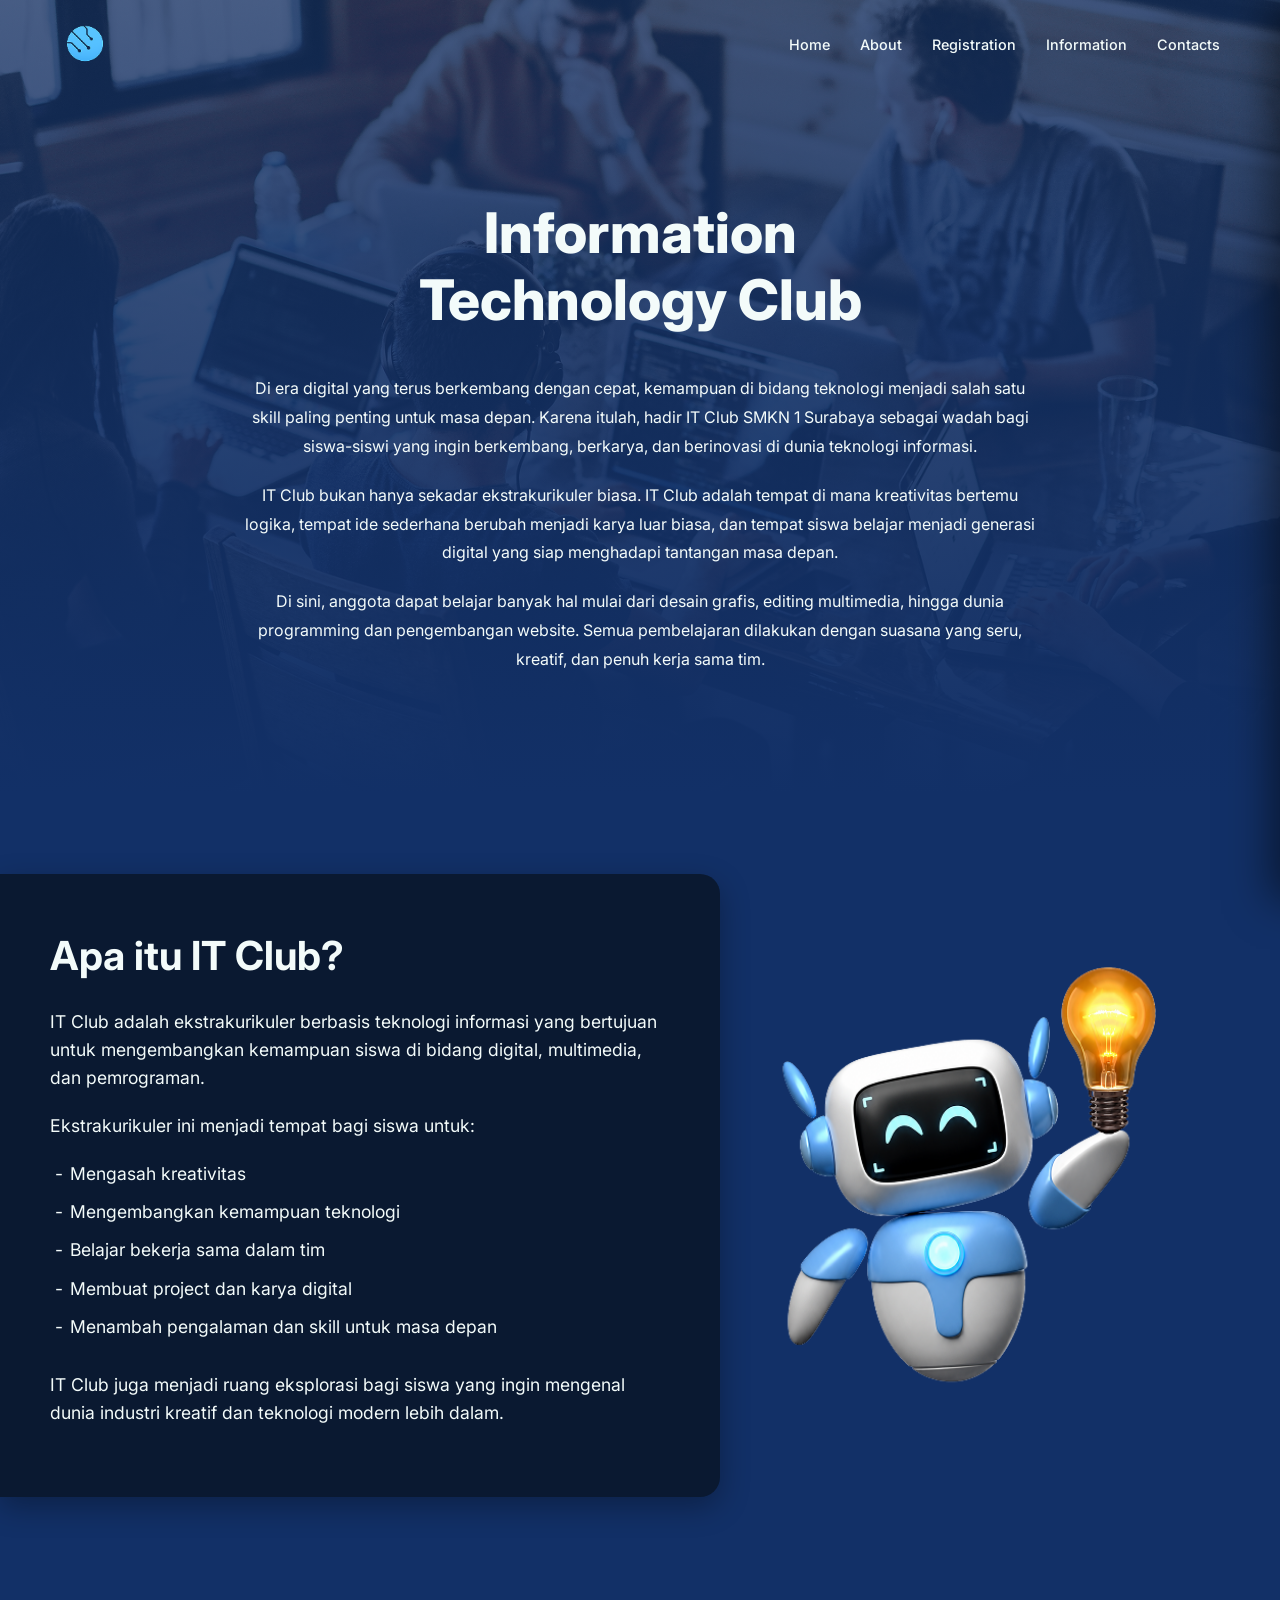
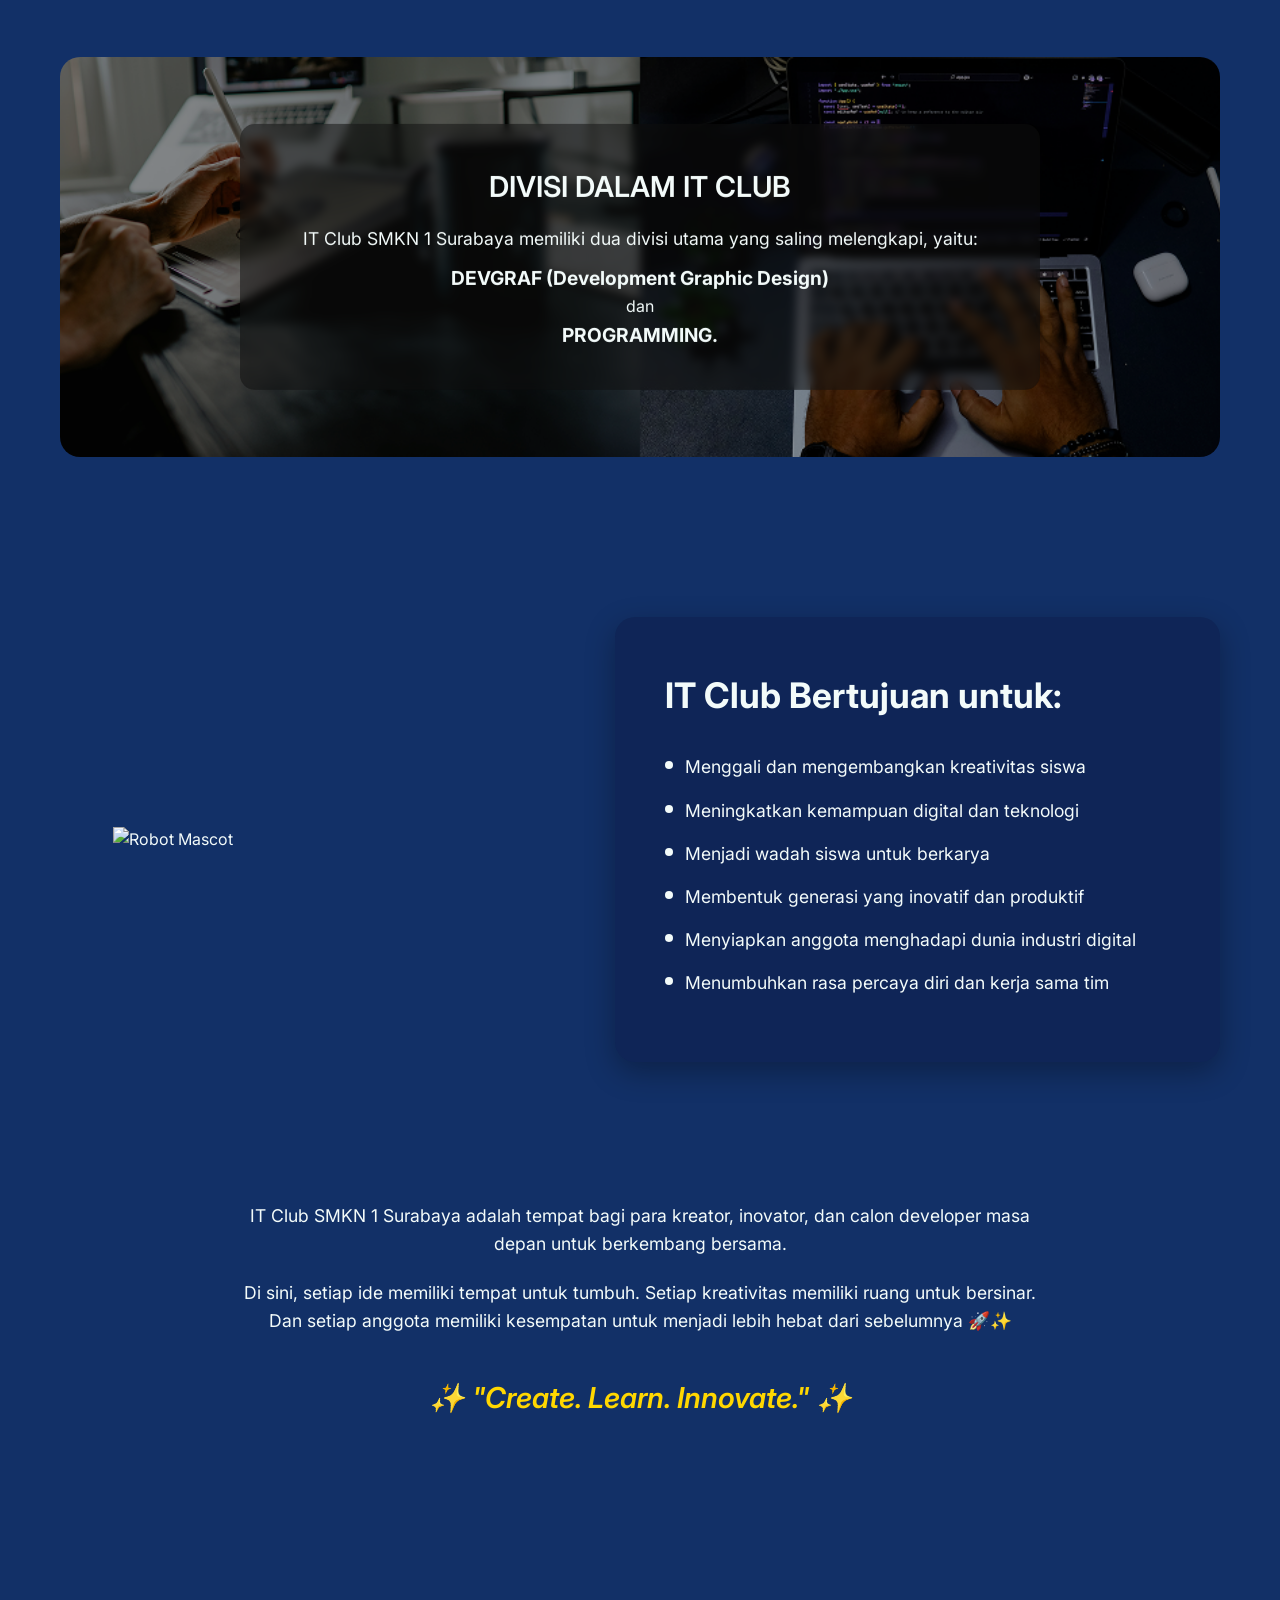
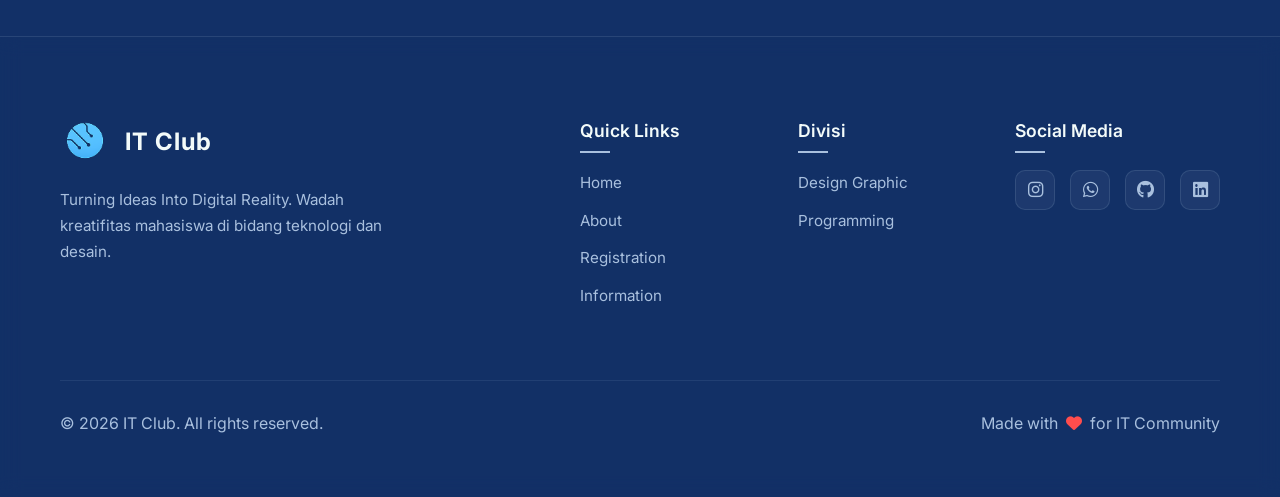
==== commit 5c9f02c0: "feat(about): about divisi" ====
--- a/about.html
+++ b/about.html
@@ -95,11 +95,11 @@
     <section class="about-divisi">
         <div class="container">
             <div class="about-divisi-image">
-                <img src="https://placehold.co/1200x400/333/666?text=Typing+on+Laptop" alt="Typing on laptop" loading="lazy">
+                <img src="src/img/background-divisi.png" alt="Typing on laptop" loading="lazy">
                 <div class="about-divisi-box">
                     <h3>DIVISI DALAM IT CLUB</h3>
                     <p>IT Club SMKN 1 Surabaya memiliki dua divisi utama yang saling melengkapi, yaitu:</p>
-                    <p class="highlight">DESGRAF (Development Graphic Design) dan PROGRAMMING.</p>
+                    <p class="highlight">DEVGRAF (Development Graphic Design)</p> dan <p class="highlight">PROGRAMMING.</p>
                 </div>
             </div>
         </div>
--- a/style.css
+++ b/style.css
@@ -1205,12 +1205,12 @@
     top: 50%;
     left: 50%;
     transform: translate(-50%, -50%);
-    background: rgba(15, 37, 87, 0.85);
+    background: rgba(15, 15, 15, 0.5);
     padding: 40px;
     border-radius: 15px;
     text-align: center;
     width: 80%;
-    max-width: 600px;
+    max-width: 800px;
     backdrop-filter: blur(5px);
 }
 
@@ -1228,6 +1228,7 @@
 .about-divisi-box .highlight {
     font-weight: 700;
     font-size: 1.2rem;
+    margin-bottom: 0 !important;
 }
 
 .about-goals {
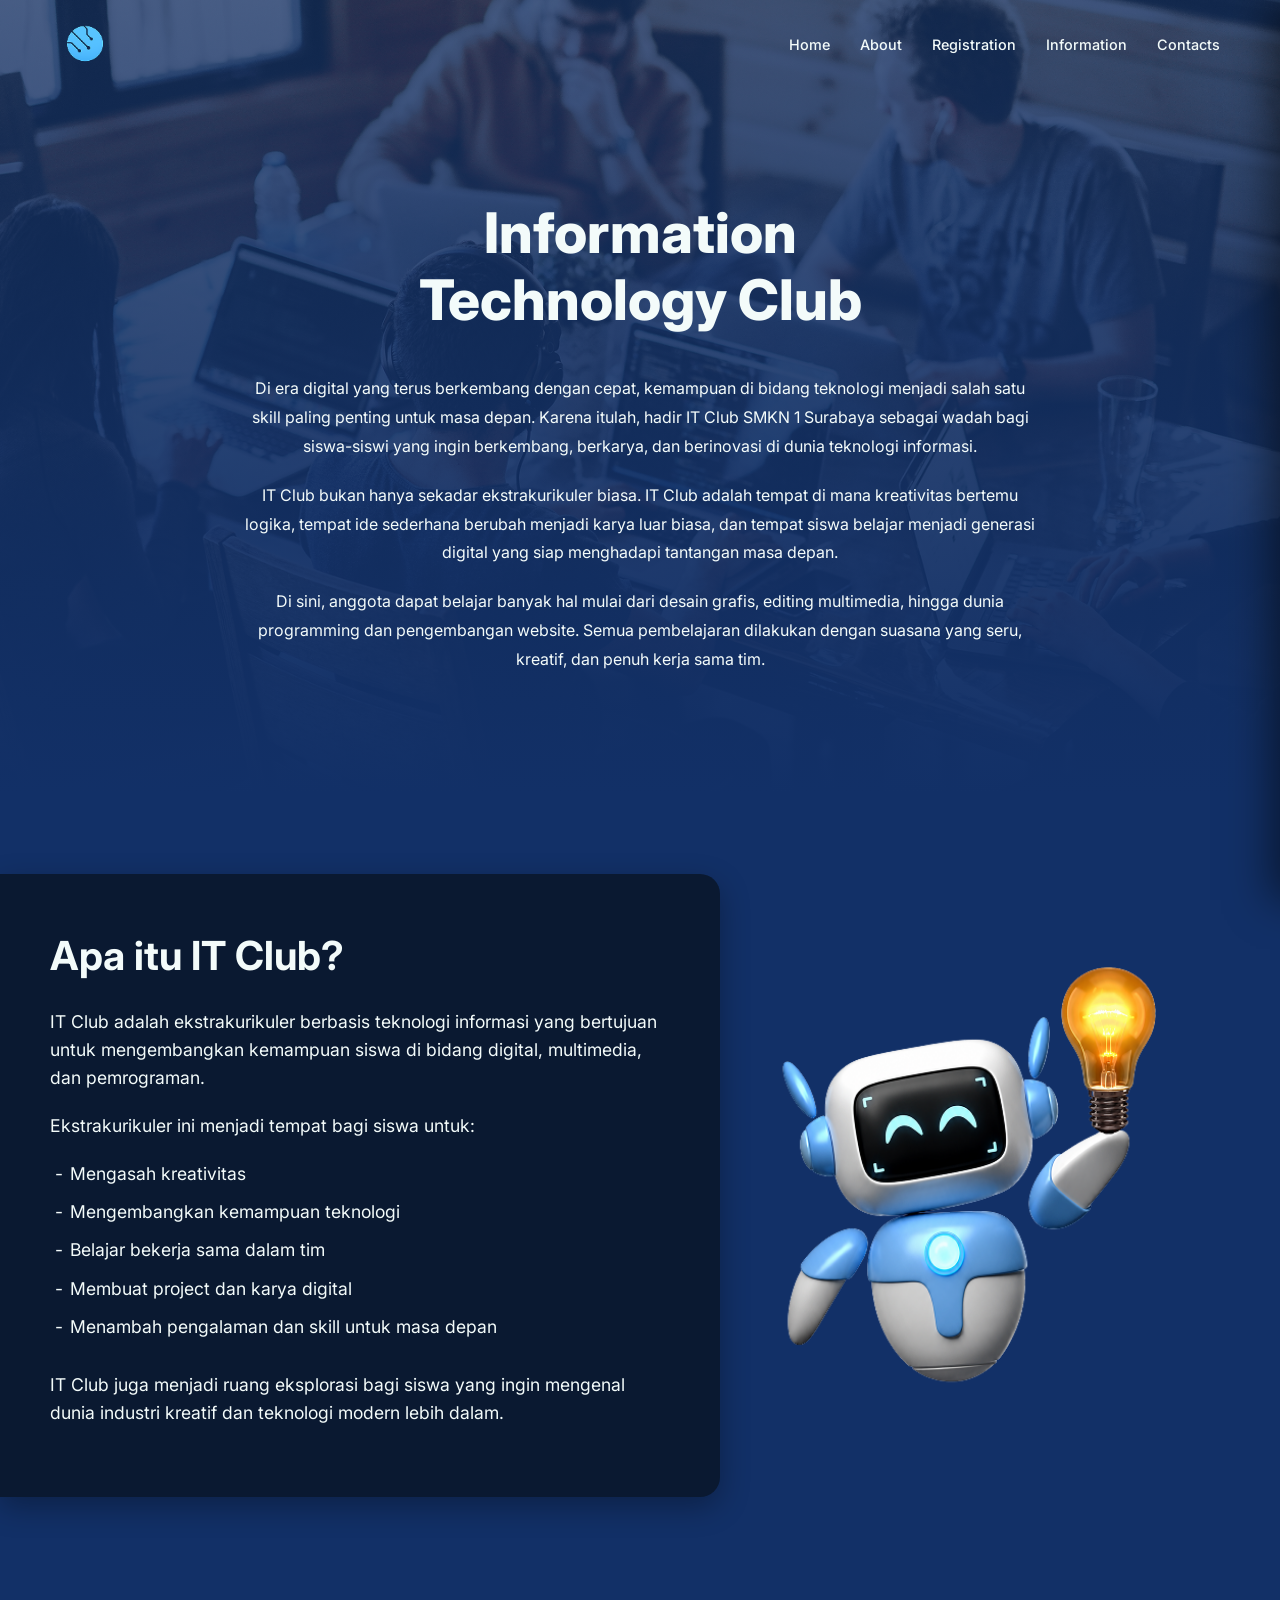
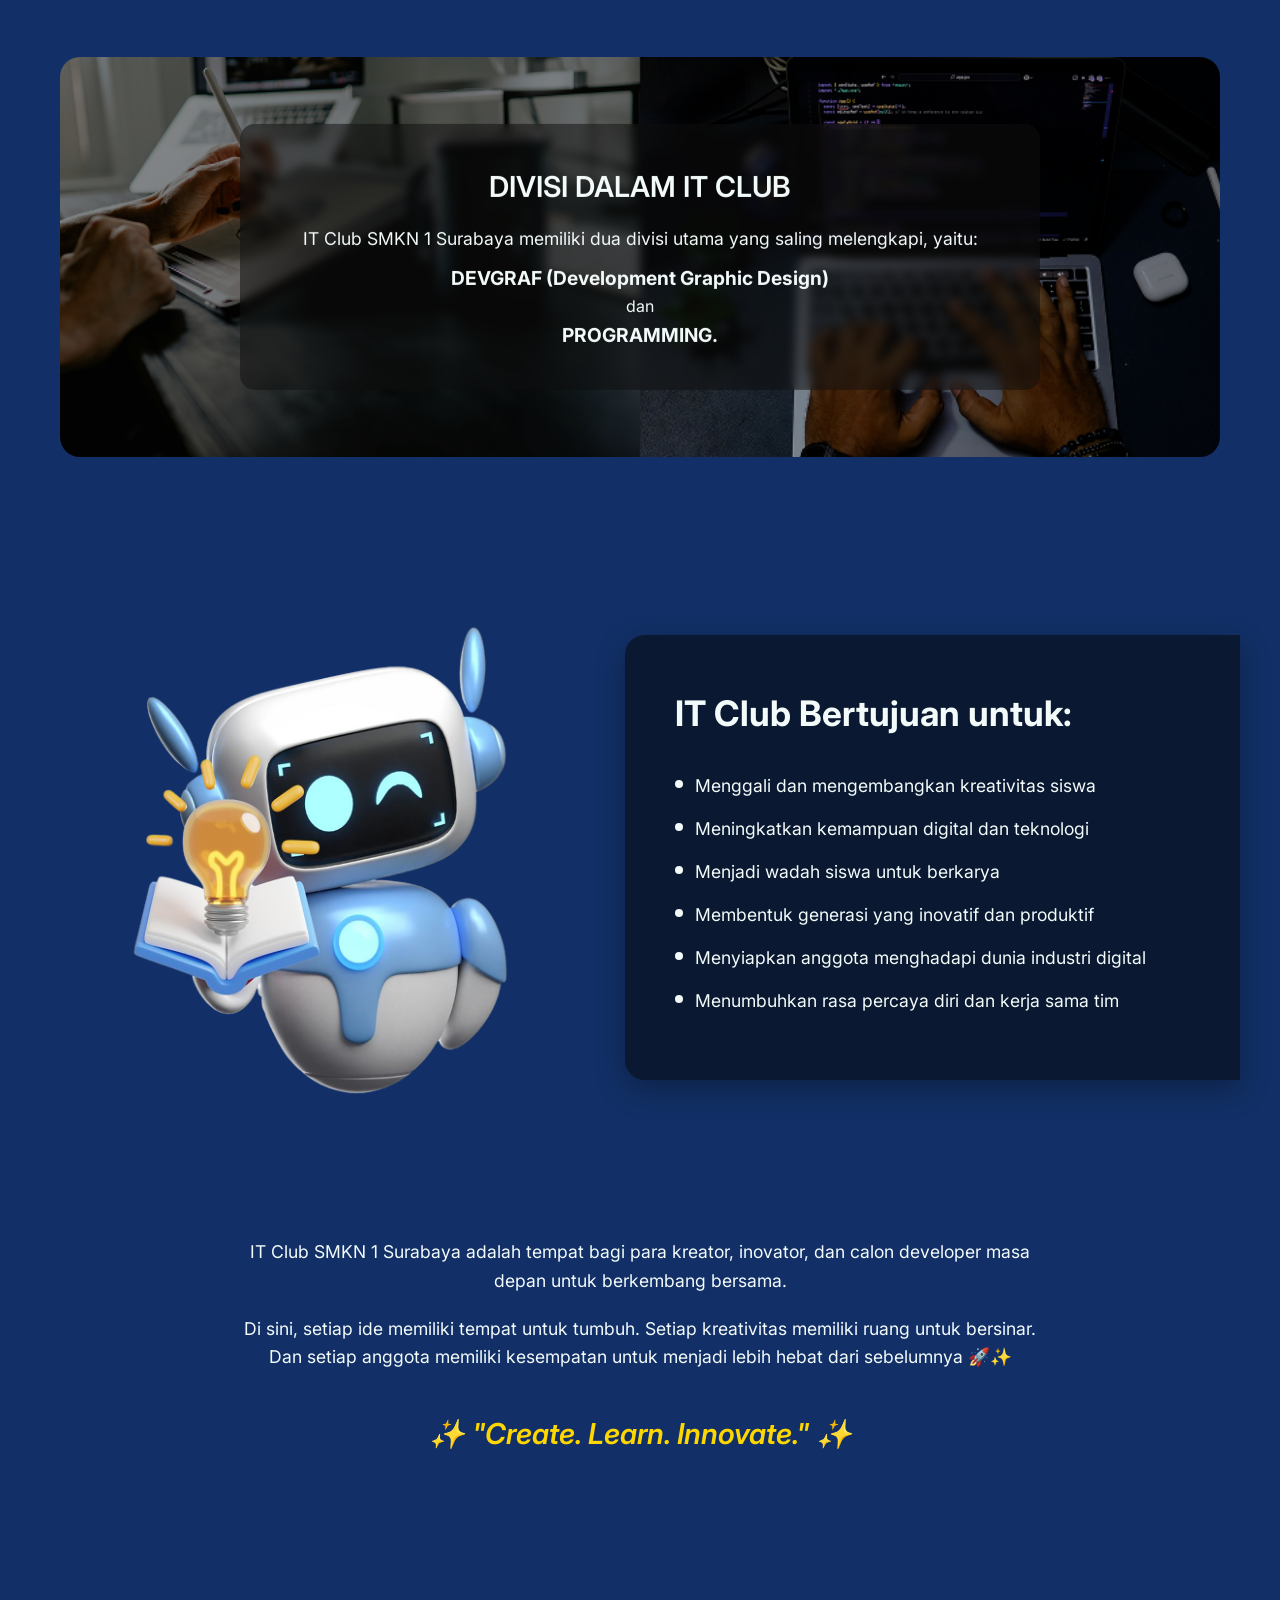
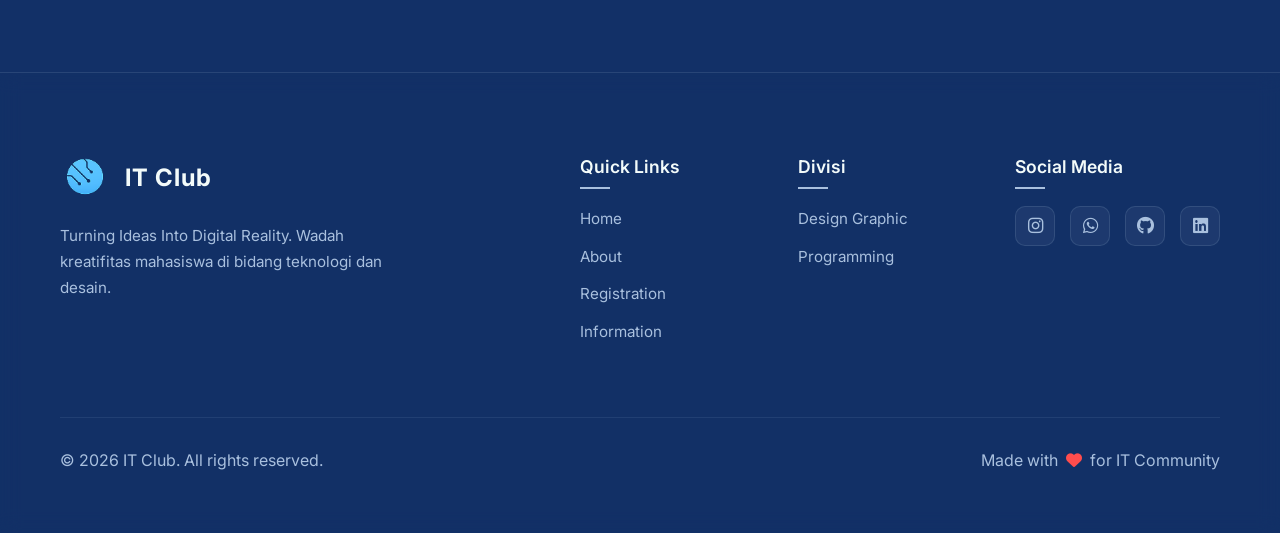
==== commit d2bfa18d: "feat(about): animate bot floating" ====
--- a/about.html
+++ b/about.html
@@ -109,7 +109,7 @@
     <section class="about-goals">
         <div class="container about-goals-container">
             <div class="about-goals-img">
-                <img src="https://placehold.co/500x500/123067/F3FBFA?text=3D+Robot+Placeholder" alt="Robot Mascot" loading="lazy" class="floating-robot">
+                <img src="src/img/smart-bot-2.png" alt="Robot Mascot" loading="lazy" class="floating-robot">
             </div>
             <div class="about-goals-content">
                 <h2>IT Club Bertujuan untuk:</h2>
@@ -127,6 +127,7 @@
 
     <!-- Conclusion Section -->
     <section class="about-conclusion">
+        <img src="src/img/smart-bot-3.png" alt="Smart Bot Background" class="bg-floating-bot" loading="lazy">
         <div class="container about-conclusion-container">
             <p>IT Club SMKN 1 Surabaya adalah tempat bagi para kreator, inovator, dan calon developer masa depan untuk berkembang bersama.</p>
             <p>Di sini, setiap ide memiliki tempat untuk tumbuh. Setiap kreativitas memiliki ruang untuk bersinar.<br>Dan setiap anggota memiliki kesempatan untuk menjadi lebih hebat dari sebelumnya 🚀✨</p>
--- a/style.css
+++ b/style.css
@@ -1240,6 +1240,7 @@
     display: flex;
     align-items: center;
     gap: 50px;
+    padding-right: 0 !important;
 }
 
 .about-goals-img {
@@ -1256,9 +1257,10 @@
 
 .about-goals-content {
     flex: 1;
-    background-color: #0f2557;
+    background-color: #0A1931;
     padding: 50px;
-    border-radius: 20px;
+    border-radius: 20px 0 0 20px;
+    margin-right: 0;
     box-shadow: 0 10px 30px rgba(0,0,0,0.3);
 }
 
@@ -1293,6 +1295,47 @@
     padding: 60px 0 100px;
     text-align: center;
     background-color: var(--bg-dark);
+    position: relative;
+    overflow: hidden;
+}
+
+.bg-floating-bot {
+    position: absolute;
+    top: 50%;
+    transform: translateY(-50%);
+    left: 110vw;
+    width: 250px;
+    opacity: 0.15;
+    z-index: 0;
+    animation: moveBackAndForth 15s linear infinite, float-animation-move 15s ease-in-out infinite;
+    pointer-events: none;
+}
+
+@keyframes moveBackAndForth {
+    0% { left: 110vw; transform: translateY(-50%) scaleX(1); }
+    49% { left: -260px; transform: translateY(-50%) scaleX(1); }
+    50% { left: -260px; transform: translateY(-50%) scaleX(-1); }
+    99% { left: 110vw; transform: translateY(-50%) scaleX(-1); }
+    100% { left: 110vw; transform: translateY(-50%) scaleX(1); }
+}
+
+@keyframes float-animation-move {
+    0% { transform: translateY(-50px) scaleX(1); }
+    10% { transform: translateY(-80px) scaleX(1); }
+    20% { transform: translateY(-50px) scaleX(1); }
+    30% { transform: translateY(-80px) scaleX(1); }
+    40% { transform: translateY(-50px) scaleX(1); }
+    50% { transform: translateY(-80px) scaleX(1); }
+    60% { transform: translateY(-50px) scaleX(-1); }
+    70% { transform: translateY(-80px) scaleX(-1); }
+    80% { transform: translateY(-50px) scaleX(-1); }
+    90% { transform: translateY(-80px) scaleX(-1); }
+    100% { transform: translateY(-50px) scaleX(1); }
+}
+
+.about-conclusion-container {
+    position: relative;
+    z-index: 1;
 }
 
 .about-conclusion-container p {
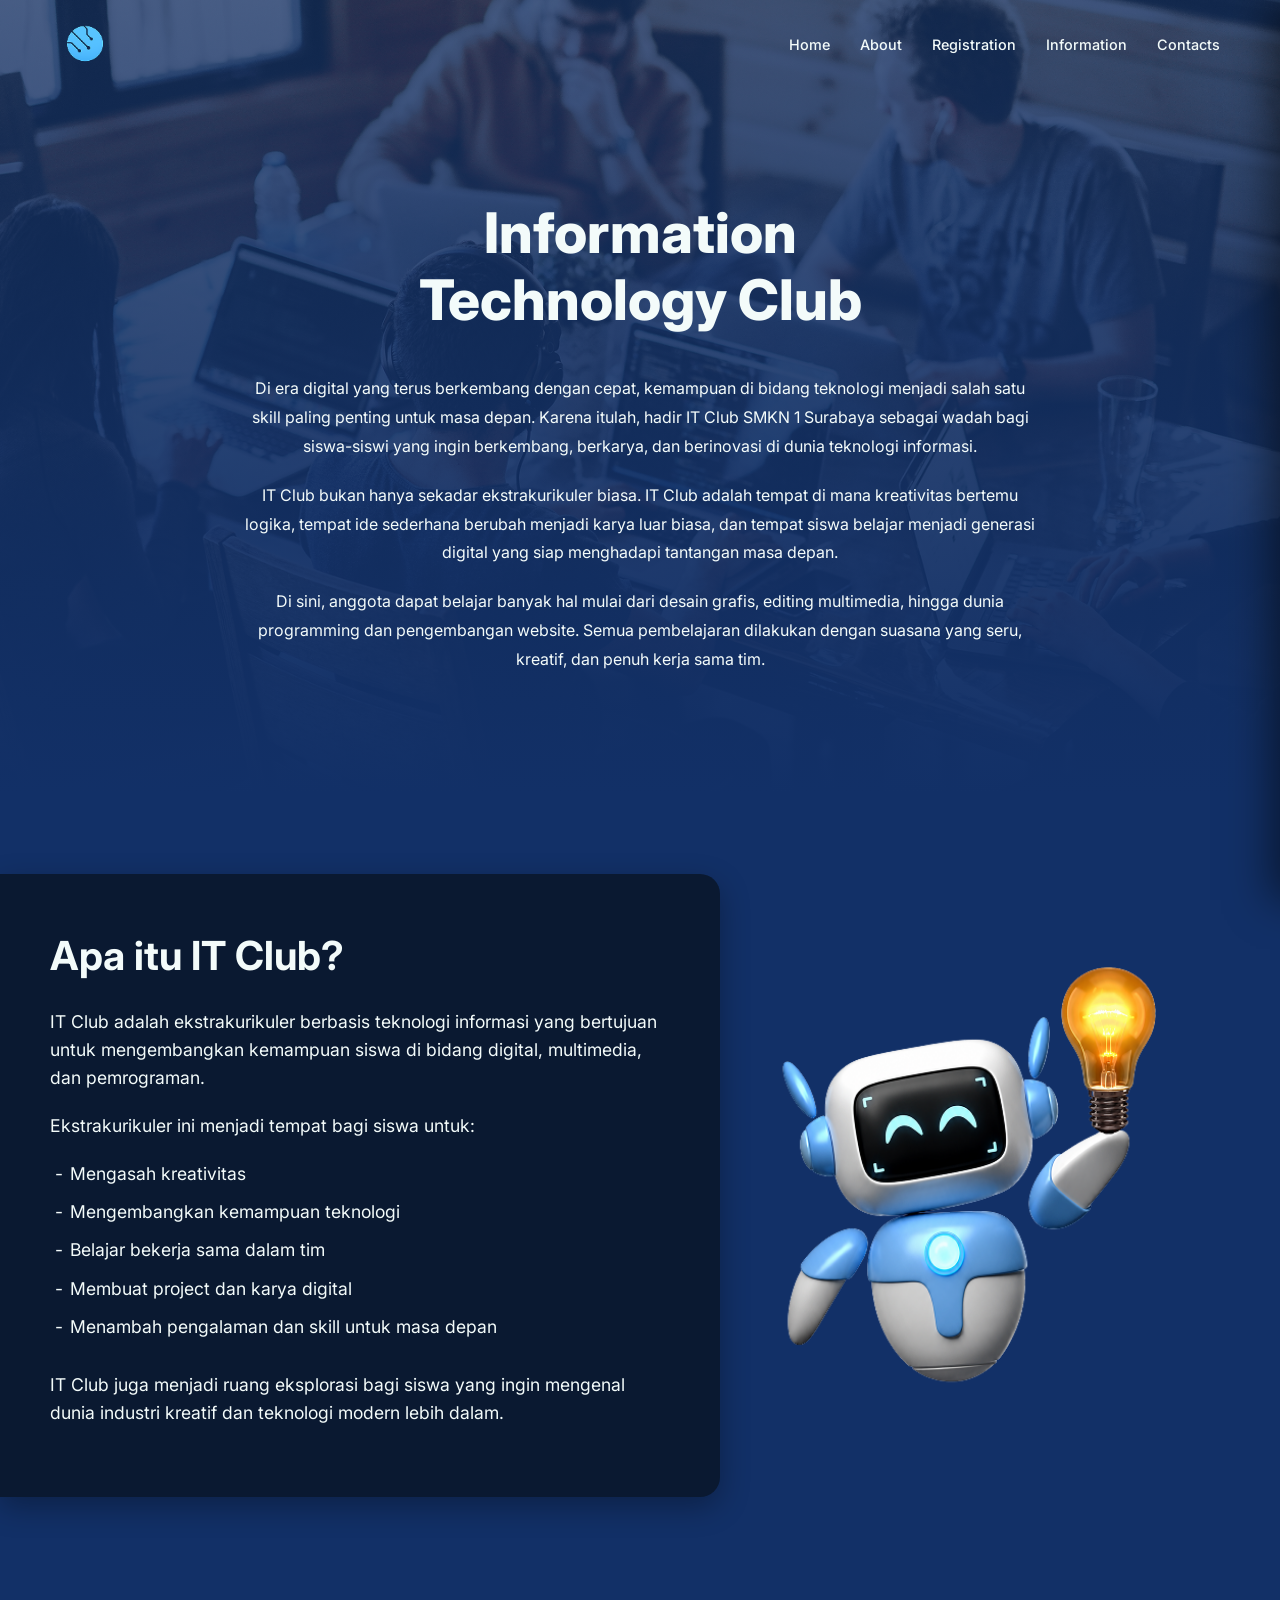
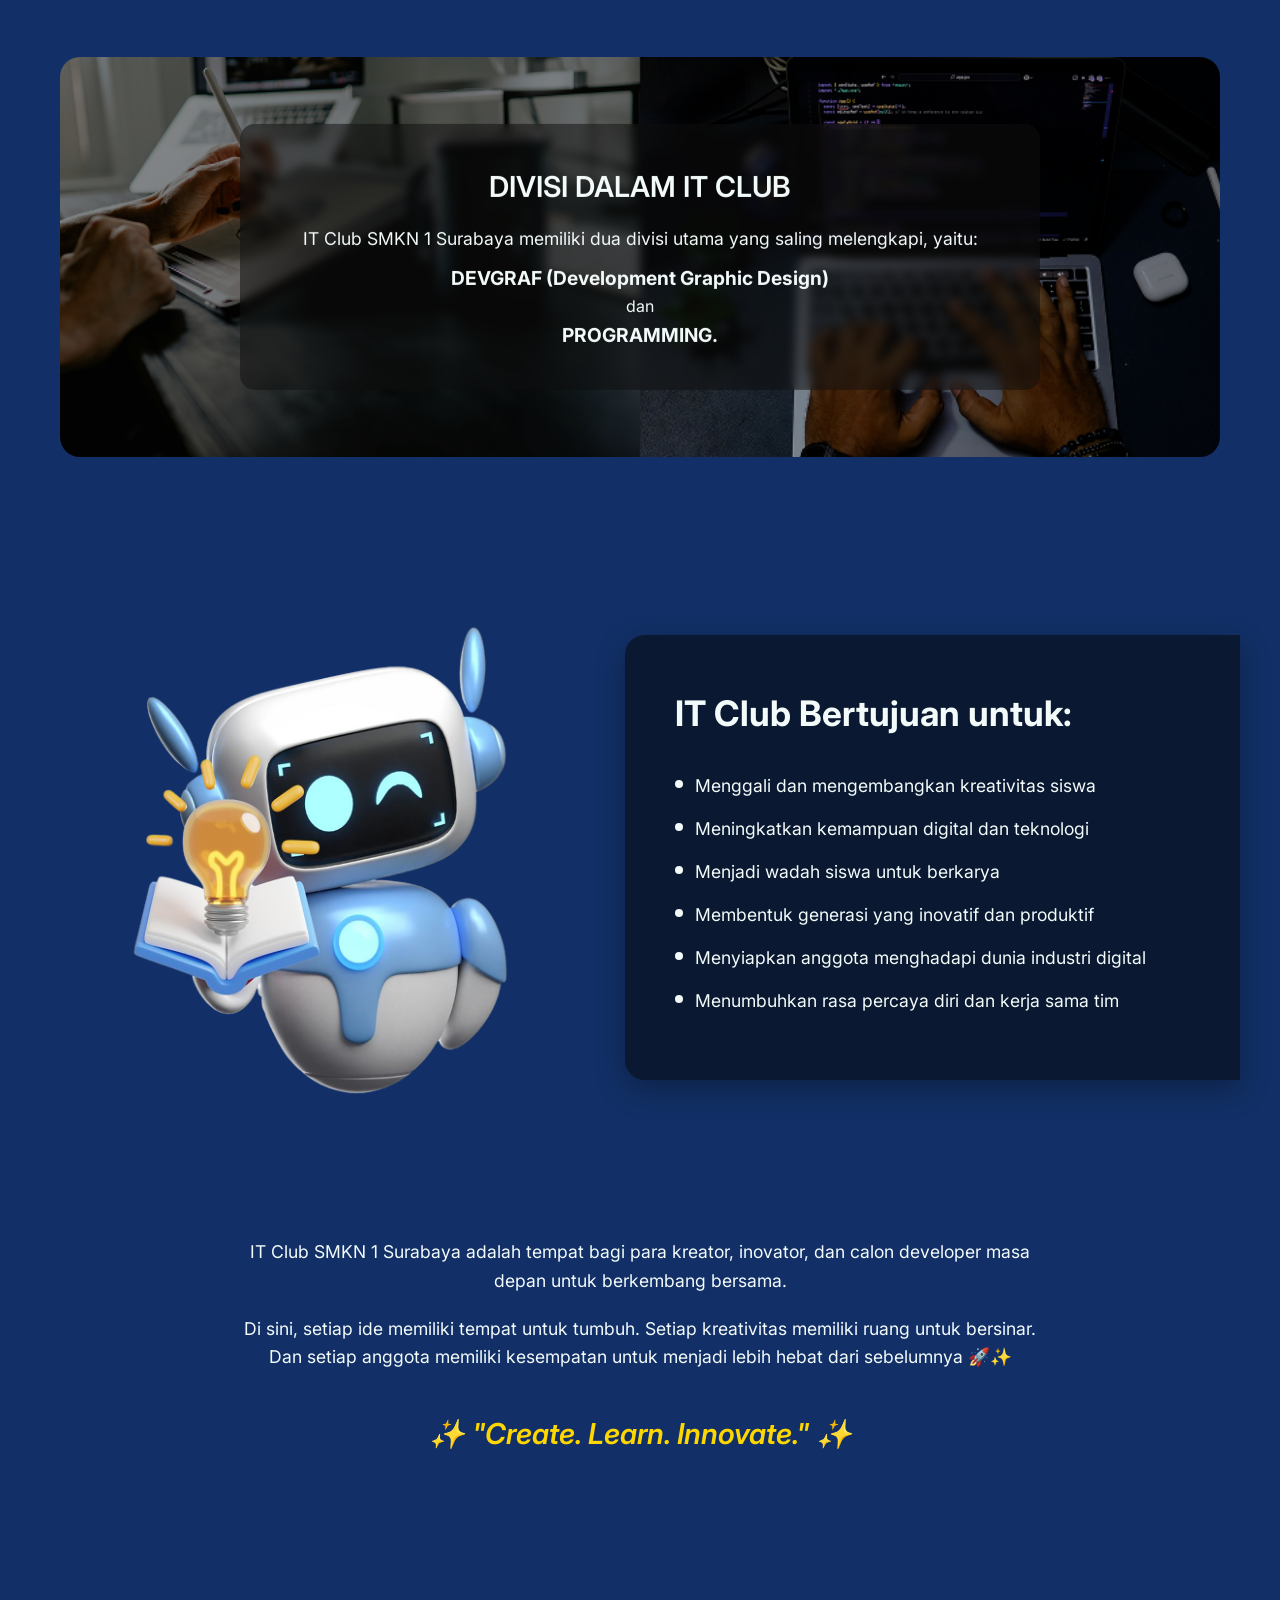
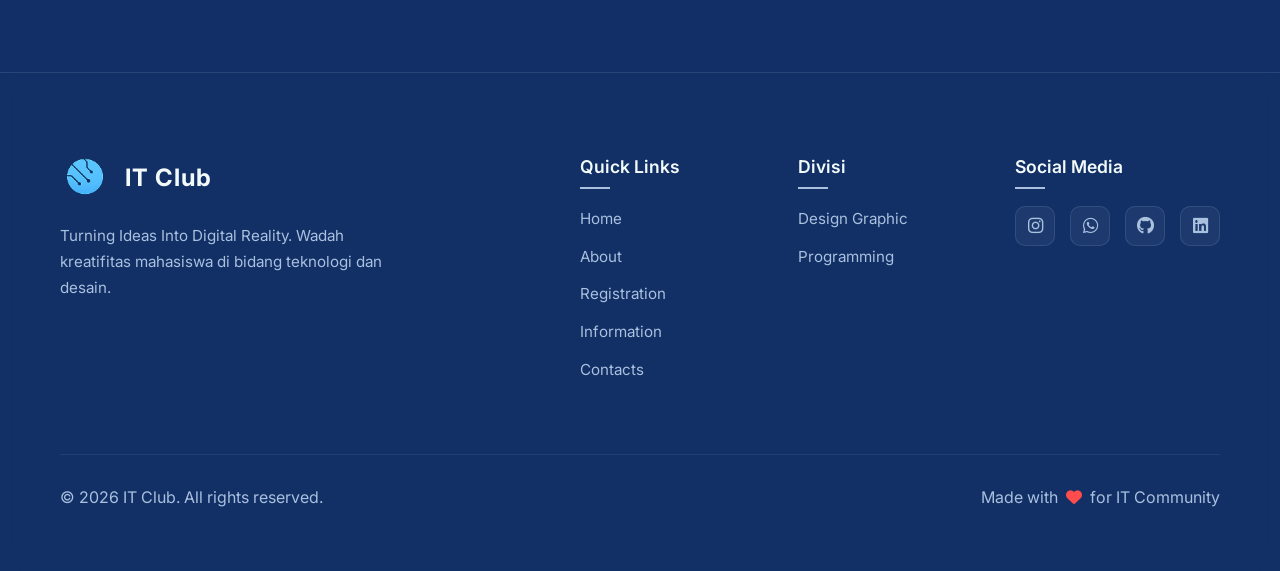
==== commit d55fc413: "feat(navbar): update all navbar with new page" ====
--- a/about.html
+++ b/about.html
@@ -19,11 +19,11 @@
                 <img src="src/img/logo-clubit.png" alt="Logo" class="logo-img" loading="lazy">
             </a>
             <nav class="nav-links">
-                <a href="index.html#home">Home</a>
+                <a href="index.html">Home</a>
                 <a href="about.html">About</a>
-                <a href="index.html#registration">Registration</a>
+                <a href="registration.html">Registration</a>
                 <a href="information.html">Information</a>
-                <a href="index.html#contacts">Contacts</a>
+                <a href="contact.html">Contacts</a>
             </nav>
             <button class="hamburger" id="hamburger-btn" aria-label="Open menu" aria-expanded="false">
                 <span></span>
@@ -47,11 +47,11 @@
             </button>
         </div>
         <nav class="sidebar-links">
-            <a href="index.html#home" class="sidebar-link"><i class="fa-solid fa-house"></i> Home</a>
+            <a href="index.html" class="sidebar-link"><i class="fa-solid fa-house"></i> Home</a>
             <a href="about.html" class="sidebar-link"><i class="fa-solid fa-circle-info"></i> About</a>
-            <a href="index.html#registration" class="sidebar-link"><i class="fa-solid fa-file-pen"></i> Registration</a>
+            <a href="registration.html" class="sidebar-link"><i class="fa-solid fa-file-pen"></i> Registration</a>
             <a href="information.html" class="sidebar-link"><i class="fa-solid fa-newspaper"></i> Information</a>
-            <a href="index.html#contacts" class="sidebar-link"><i class="fa-solid fa-envelope"></i> Contacts</a>
+            <a href="contact.html" class="sidebar-link"><i class="fa-solid fa-envelope"></i> Contacts</a>
         </nav>
     </aside>
 
@@ -151,10 +151,11 @@
                     <div class="footer-col">
                         <h4>Quick Links</h4>
                         <ul>
-                            <li><a href="index.html#home">Home</a></li>
+                            <li><a href="index.html">Home</a></li>
                             <li><a href="about.html">About</a></li>
-                            <li><a href="index.html#registration">Registration</a></li>
+                            <li><a href="registration.html">Registration</a></li>
                             <li><a href="information.html">Information</a></li>
+                            <li><a href="contact.html">Contacts</a></li>
                         </ul>
                     </div>
                     
--- a/style.css
+++ b/style.css
@@ -1376,3 +1376,87 @@
         font-size: 2.5rem;
     }
 }
+
+/* === Contact Page Styles === */
+.contact-hero {
+    padding: 150px 0 100px;
+    background-color: var(--bg-dark);
+    text-align: center;
+}
+
+.contact-title {
+    font-size: 3.5rem;
+    font-weight: 800;
+    margin-bottom: 50px;
+    color: var(--text-main);
+}
+
+.contact-cards {
+    display: flex;
+    justify-content: center;
+    gap: 40px;
+    flex-wrap: wrap;
+    max-width: 900px;
+    margin: 0 auto;
+}
+
+.contact-card {
+    background-color: var(--bg-card);
+    border-radius: 15px;
+    padding: 40px;
+    width: 100%;
+    max-width: 400px;
+    box-shadow: 0 15px 40px rgba(0, 0, 0, 0.2);
+    transition: transform 0.3s ease, box-shadow 0.3s ease;
+    text-align: left;
+}
+
+.contact-card:hover {
+    transform: translateY(-10px);
+    box-shadow: 0 20px 50px rgba(0, 0, 0, 0.4);
+}
+
+.contact-icon {
+    font-size: 3rem;
+    color: var(--primary-color);
+    margin-bottom: 25px;
+    display: inline-block;
+}
+
+.contact-card h3 {
+    font-size: 1.8rem;
+    margin-bottom: 25px;
+    color: var(--text-main);
+}
+
+.contact-item {
+    margin-bottom: 20px;
+}
+
+.contact-item:last-child {
+    margin-bottom: 0;
+}
+
+.contact-name {
+    font-size: 1.1rem;
+    font-weight: 600;
+    color: var(--text-main);
+    display: flex;
+    align-items: center;
+    gap: 10px;
+    margin-bottom: 5px;
+}
+
+.contact-link {
+    font-size: 1.1rem;
+    color: var(--primary-color);
+    display: flex;
+    align-items: center;
+    gap: 10px;
+    transition: color 0.3s ease;
+    padding-left: 28px; /* Align with text */
+}
+
+.contact-link:hover {
+    color: var(--text-main);
+}
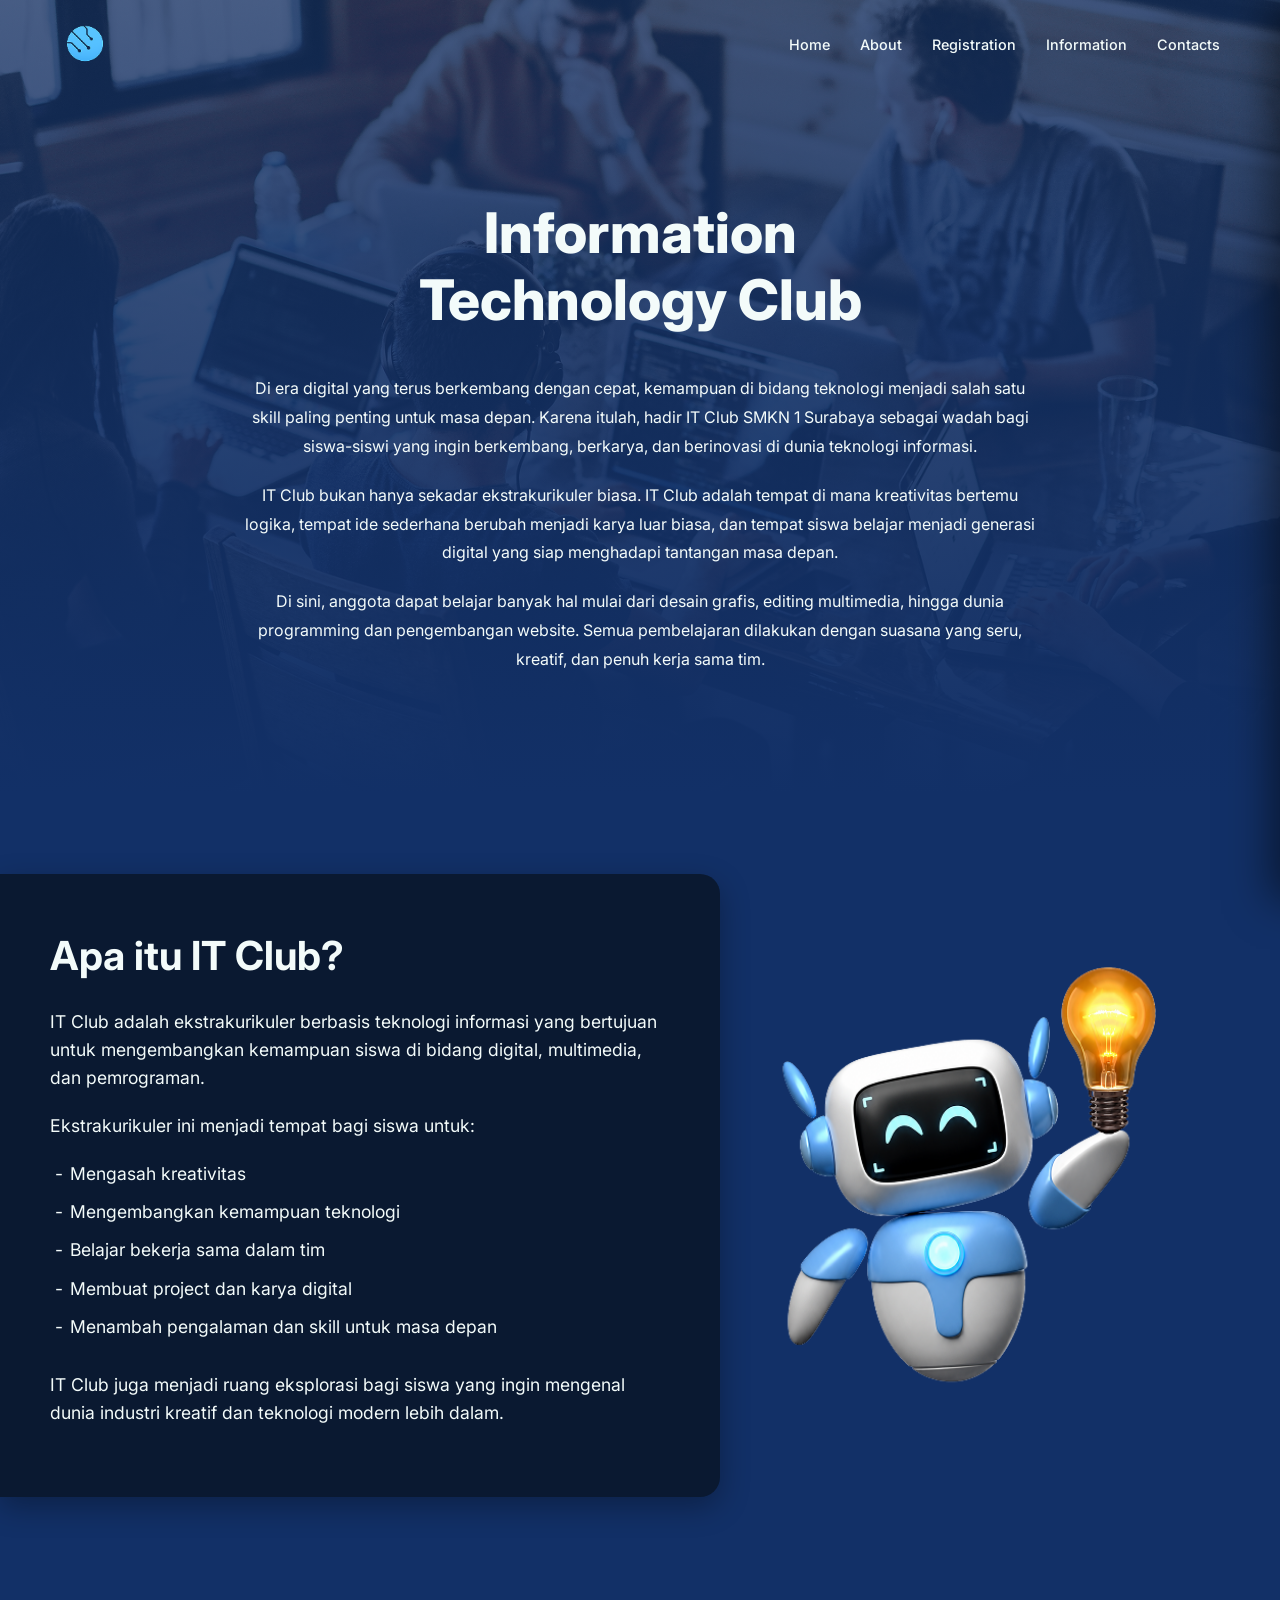
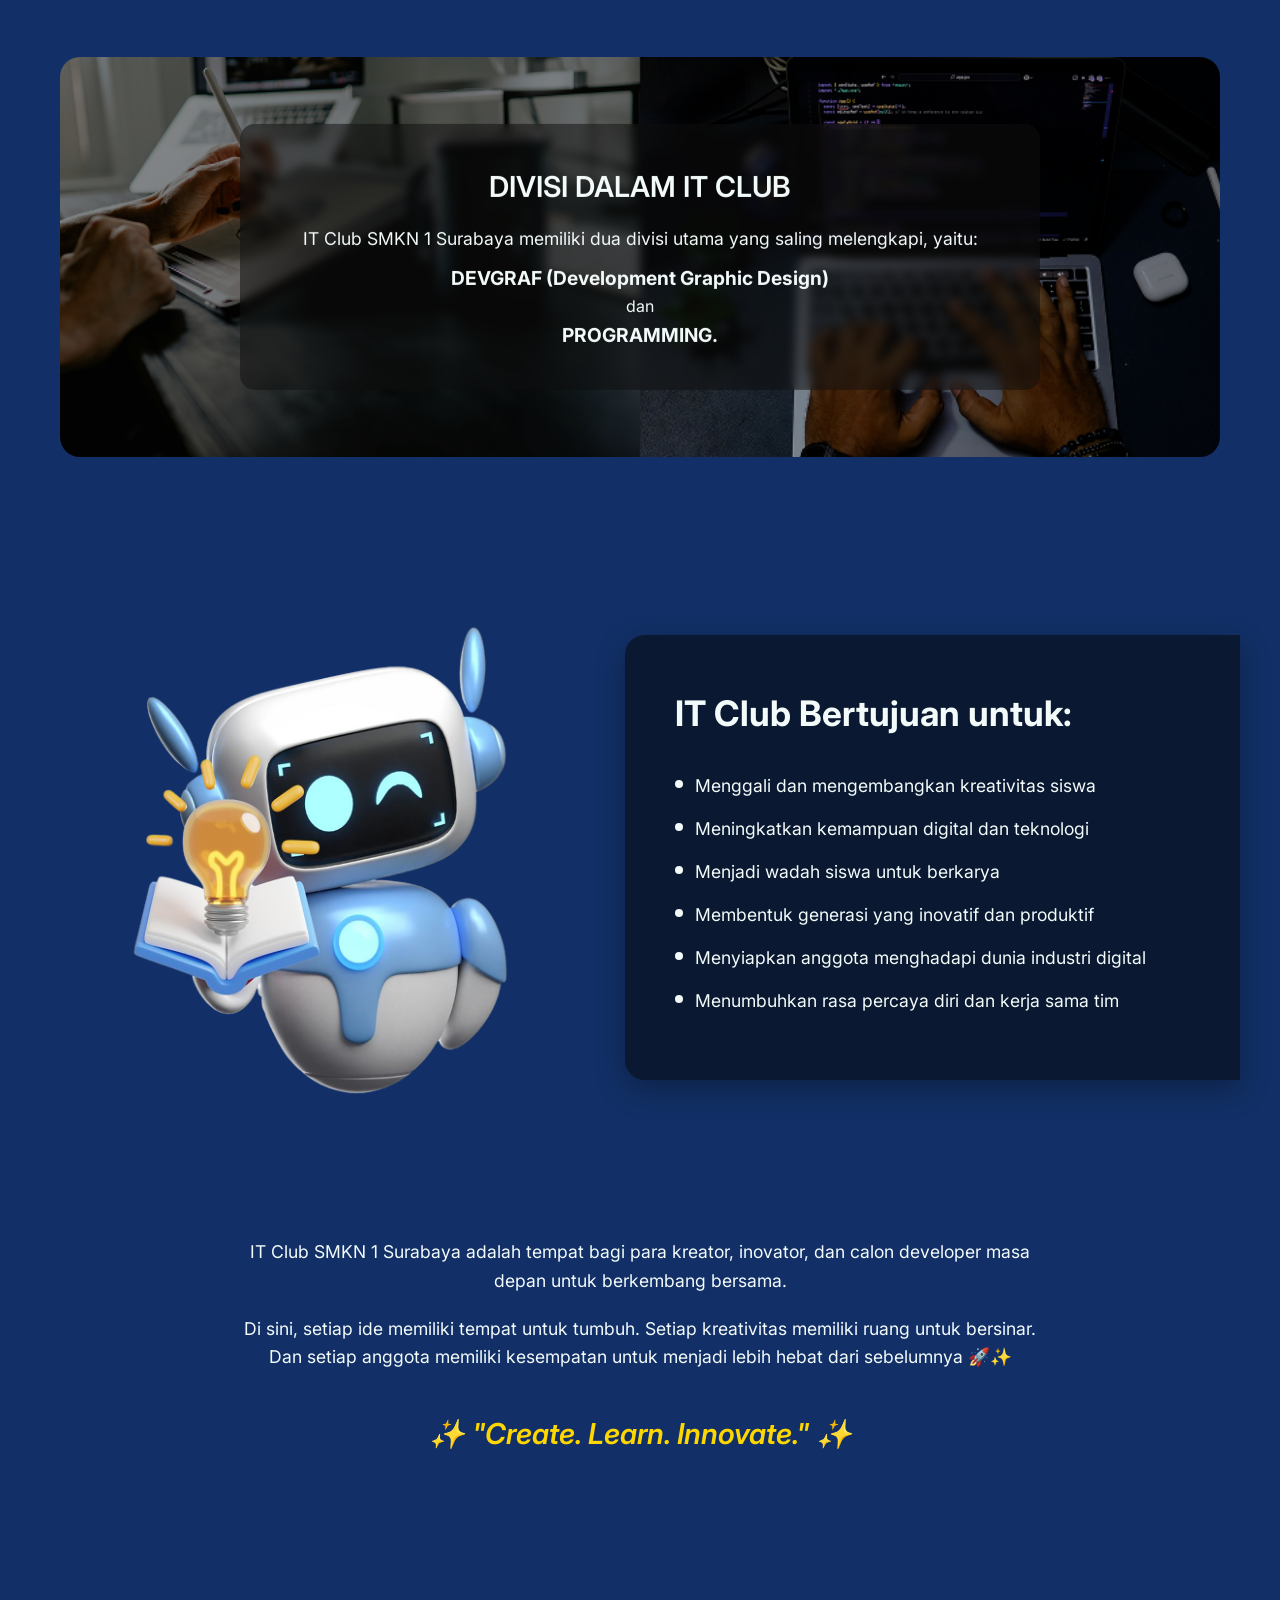
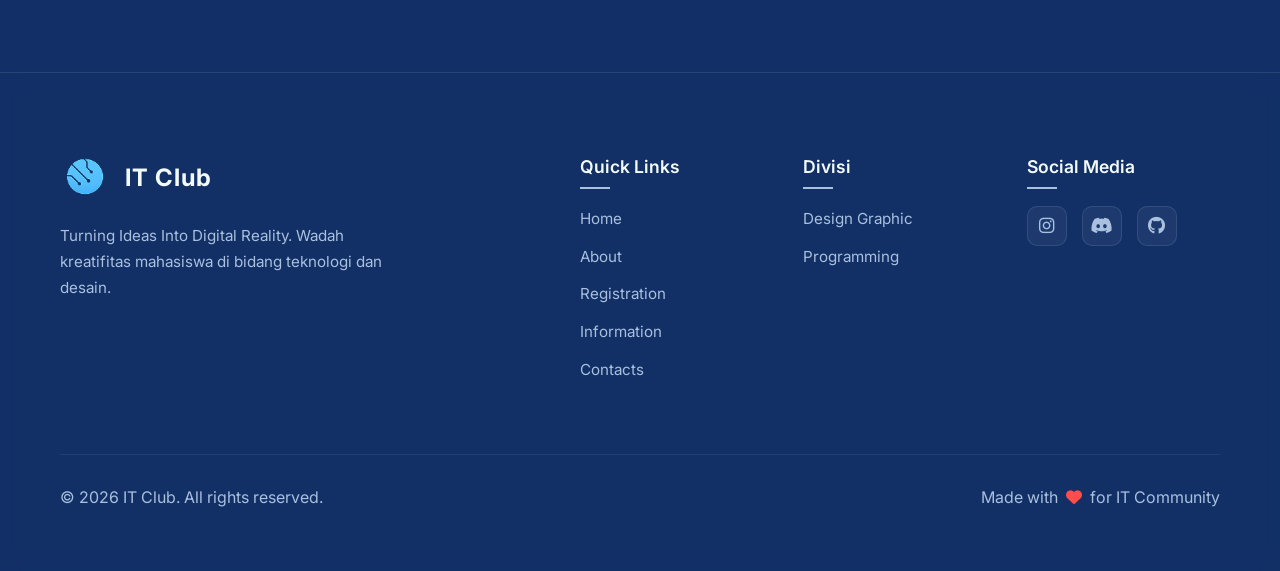
==== commit 7bb705e8: "feat(links): update navbar links and social media links" ====
--- a/about.html
+++ b/about.html
@@ -170,10 +170,9 @@
                     <div class="footer-col">
                         <h4>Social Media</h4>
                         <div class="social-icons">
-                            <a href="#" aria-label="Instagram"><i class="fa-brands fa-instagram"></i></a>
-                            <a href="#" aria-label="WhatsApp"><i class="fa-brands fa-whatsapp"></i></a>
-                            <a href="#" aria-label="GitHub"><i class="fa-brands fa-github"></i></a>
-                            <a href="#" aria-label="LinkedIn"><i class="fa-brands fa-linkedin"></i></a>
+                            <a href="https://www.instagram.com/itclubsmkn1sby/" aria-label="Instagram"><i class="fa-brands fa-instagram"></i></a>
+                            <a href="https://discord.gg/putbDTmTt2" aria-label="Discord"><i class="fa-brands fa-discord"></i></a>
+                            <a href="https://github.com/ITCLUB-SMEAS" aria-label="GitHub"><i class="fa-brands fa-github"></i></a>
                         </div>
                     </div>
                 </div>
